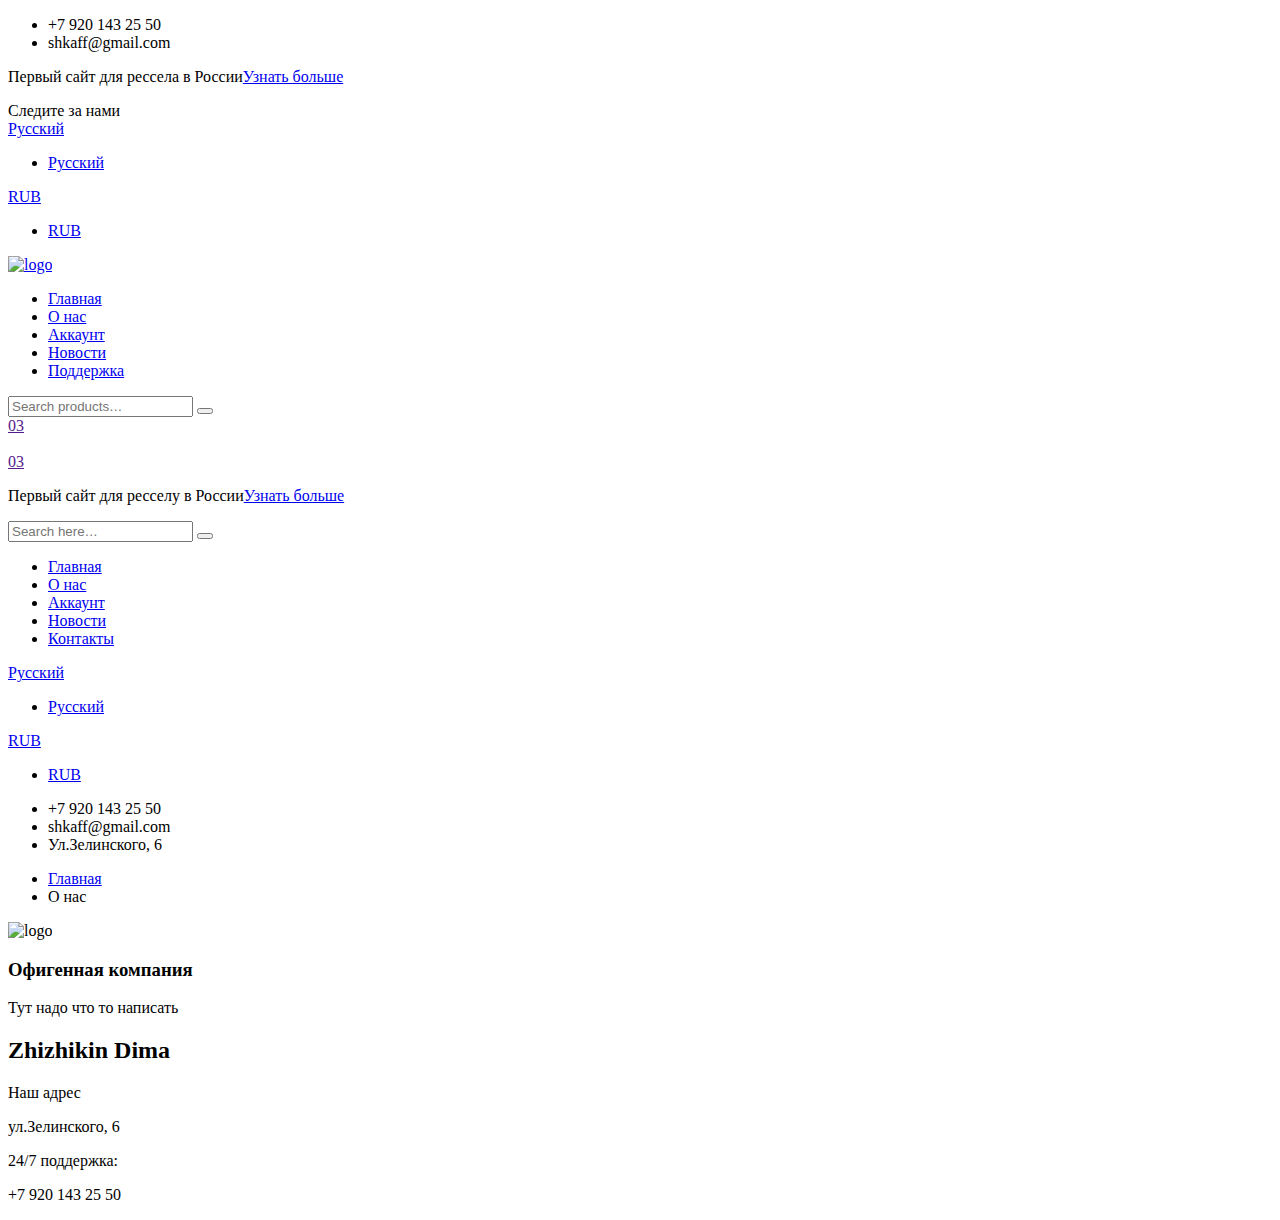
==== about-us.html @ c804962d "Add files via upload" ====
<!doctype html>
<html class="no-js" lang="en">

<head>
    <meta charset="utf-8">
    <meta http-equiv="x-ua-compatible" content="ie=edge">
    <title>Маркетплейс Шкаф</title>
    <meta name="robots" content="noindex, follow" />
    <meta name="description" content="">
    <meta name="viewport" content="width=device-width, initial-scale=1, shrink-to-fit=no">
    <!-- Favicon -->
    <link rel="shortcut icon" type="image/x-icon" href="assets/images/favicon.png">

    <!-- All CSS is here
	============================================ -->

    <link rel="stylesheet" href="assets/css/vendor/bootstrap.min.css">
    <link rel="stylesheet" href="assets/css/vendor/signericafat.css">
    <link rel="stylesheet" href="assets/css/vendor/cerebrisans.css">
    <link rel="stylesheet" href="assets/css/vendor/simple-line-icons.css">
    <link rel="stylesheet" href="assets/css/vendor/elegant.css">
    <link rel="stylesheet" href="assets/css/vendor/linear-icon.css">
    <link rel="stylesheet" href="assets/css/plugins/nice-select.css">
    <link rel="stylesheet" href="assets/css/plugins/easyzoom.css">
    <link rel="stylesheet" href="assets/css/plugins/slick.css">
    <link rel="stylesheet" href="assets/css/plugins/animate.css">
    <link rel="stylesheet" href="assets/css/plugins/magnific-popup.css">
    <link rel="stylesheet" href="assets/css/plugins/jquery-ui.css">
    <link rel="stylesheet" href="assets/css/style.css">

    <!-- Use the minified version files listed below for better performance and remove the files listed above
    <link rel="stylesheet" href="assets/css/vendor/vendor.min.css">
    <link rel="stylesheet" href="assets/css/plugins/plugins.min.css">
    <link rel="stylesheet" href="assets/css/style.min.css"> -->

</head>

<body>

    <div class="main-wrapper">
        <header class="header-area">
            <div class="header-large-device section-padding-2">
                <div class="header-top header-top-ptb-3 bg-black">
                    <div class="container-fluid">
                        <div class="row align-items-center">
                            <div class="col-xl-4 col-lg-3">
                                <div class="header-quick-contect">
                                    <ul>
                                        <li><i class="icon-phone "></i> +7 920 143 25 50</li>
                                        <li><i class="icon-envelope-open "></i> shkaff@gmail.com</li>
                                    </ul>
                                </div>
                            </div>
                            <div class="col-xl-4 col-lg-4">
                                <div class="header-offer-wrap-3 text-center">
                                    <p>Первый сайт для рессела в России<a href="about-us.html">Узнать больше</a></p>
                                </div>
                            </div>
                            <div class="col-xl-4 col-lg-5">
                                <div class="header-top-right">
                                    <div class="social-hm4-wrap">
                                        <span>Следите за нами</span>
                                        <div class="social-style-1 social-style-1-white">
                                            <a href="https://vk.com/yanosofficialpage"><i class="icon-social-twitter"></i></a>
                                            <a href="https://vk.com/yanosofficialpage"><i class="icon-social-facebook"></i></a>
                                            <a href="https://vk.com/yanosofficialpage"><i class="icon-social-instagram"></i></a>
                                            <a href="https://vk.com/yanosofficialpage"><i class="icon-social-youtube"></i></a>
                                            <a href="https://vk.com/yanosofficialpage"><i class="icon-social-pinterest"></i></a>
                                        </div>
                                    </div>
                                    <div class="hm4-currency-language-wrap same-style-wrap">
                                        <div class="same-style same-style-mrg-3 language-wrap">
                                            <a class="language-dropdown-active" href="#">Русский <i class="icon-arrow-down"></i></a>
                                            <div class="language-dropdown">
                                                <ul>
                                                    <li><a href="#">Русский</a></li>
                                                </ul>
                                            </div>
                                        </div>
                                        <div class="same-style same-style-mrg-3 currency-wrap">
                                            <a class="currency-dropdown-active" href="#"> RUB <i class="icon-arrow-down"></i></a>
                                            <div class="currency-dropdown">
                                                <ul>
                                                    <li><a href="#">RUB</a></li>
                                                </ul>
                                            </div>
                                        </div>
                                    </div>
                                </div>
                            </div>
                        </div>
                    </div>
                </div>
                <div class="header-bottom">
                    <div class="container-fluid">
                        <div class="border-bottom-6">
                            <div class="row align-items-center">
                                <div class="col-xl-3 col-lg-2">
                                    <div class="logo">
                                        <a href="index.html"><img src="assets/images/logo/szhat.png" alt="logo"></a>
                                    </div>
                                </div>
                                <div class="col-xl-6 col-lg-7">
                                    <div class="main-menu main-menu-padding-1 main-menu-lh-3 main-menu-hm4 main-menu-center">
                                        <nav>
                                            <ul>
                                                <li><a class="active" href="index.html">Главная</a>
            
                                                </li>
                                                <li><a href="about-us.html">О нас</a>
                                                    <!-- <ul class="mega-menu-style mega-menu-mrg-2">
                                                        <li>
                                                            <ul>
                                                                <li>
                                                                    <a class="dropdown-title" href="#">Shop Layout</a>
                                                                    <ul>
                                                                        <li><a href="shop.html">standard style</a></li>
                                                                        <li><a href="shop-list.html">shop list style</a></li>
                                                                        <li><a href="shop-fullwide.html">shop fullwide</a></li>
                                                                        <li><a href="shop-no-sidebar.html">grid no sidebar</a></li>
                                                                        <li><a href="shop-list-no-sidebar.html">list no sidebar</a></li>
                                                                        <li><a href="shop-right-sidebar.html">shop right sidebar</a></li>
                                                                        <li><a href="store-location.html">store location</a></li>
                                                                    </ul>
                                                                </li>
                                                                <li>
                                                                    <a class="dropdown-title" href="#">Products Layout</a>
                                                                    <ul>
                                                                        <li><a href="product-details.html">tab style 1</a></li>
                                                                        <li><a href="product-details-2.html">tab style 2</a></li>
                                                                        <li><a href="product-details-sticky.html">sticky style</a></li>
                                                                        <li><a href="product-details-gallery.html">gallery style </a></li>
                                                                        <li><a href="product-details-affiliate.html">affiliate style</a></li>
                                                                        <li><a href="product-details-group.html">group style</a></li>
                                                                        <li><a href="product-details-fixed-img.html">fixed image style </a></li>
                                                                    </ul>
                                                                </li>
                                                                <li>
                                                                    <a href="shop.html"><img src="assets/images/banner/banner-12.png" alt=""></a>
                                                                </li>
                                                            </ul>
                                                        </li>
                                                    </ul> -->
                                                </li>
                                                <li><a href="my-account.html">Аккаунт</a>
                                                </li>
                                                <li><a href="blog-no-sidebar.html">Новости</a>
                                                </li>
                                                <li><a href="help.html">Поддержка</a></li>
                                            </ul>
                                        </nav>
                                    </div>
                                </div>
                                <div class="col-xl-3 col-lg-3">
                                    <div class="header-action header-action-flex header-action-mrg-right">
                                        <div class="same-style-2 header-search-1">
                                            <a class="search-toggle" href="#">
                                                <i class="icon-magnifier s-open"></i>
                                                <i class="icon_close s-close"></i>
                                            </a>
                                            <div class="search-wrap-1">
                                                <form action="#">
                                                    <input placeholder="Search products…" type="text">
                                                    <button class="button-search"><i class="icon-magnifier"></i></button>
                                                </form>
                                            </div>
                                        </div>
                                        <div class="same-style-2 same-style-2-font-inc">
                                            <a href=""><i class="icon-user"></i></a>
                                        </div>
                                        <div class="same-style-2 same-style-2-font-inc">
                                            <a href=""><i class="icon-heart"></i><span class="pro-count black">03</span></a>
                                        </div>
                                        <!-- <div class="same-style-2 same-style-2-font-inc header-cart">
                                            <a class="cart-active" href="#">
                                                <i class="icon-basket-loaded"></i><span class="pro-count black">02</span>
                                            </a> -->
                                        </div>
                                    </div>
                                </div>
                            </div>
                        </div>
                    </div>
                </div>
            </div>
            <div class="header-small-device small-device-ptb border-bottom-2">
                <div class="container">
                    <div class="row align-items-center">
                        <div class="col-5">
                            <div class="mobile-logo">
                                <a href="index.html">
                                    <img alt="" src="assets/images/logo/szhat.png">
                                </a>
                            </div>
                        </div>
                        <div class="col-7">
                            <div class="header-action header-action-flex">
                                <div class="same-style-2 same-style-2-font-inc">
                                    <a href=""><i class="icon-user"></i></a>
                                </div>
                                <div class="same-style-2 same-style-2-font-inc">
                                    <a href=""><i class="icon-heart"></i><span class="pro-count black">03</span></a>
                                </div>
                                <!-- <div class="same-style-2 same-style-2-font-inc header-cart">
                                    <a class="cart-active" href="#">
                                        <i class="icon-basket-loaded"></i><span class="pro-count black">02</span>
                                    </a>
                                </div> -->
                                <div class="same-style-2 main-menu-icon">
                                    <a class="mobile-header-button-active" href="#"><i class="icon-menu"></i> </a>
                                </div>
                            </div>
                        </div>
                    </div>
                </div>
            </div>
        </header>
        <!-- mobile header start -->
        <div class="mobile-header-active mobile-header-wrapper-style">
            <div class="clickalbe-sidebar-wrap">
                <a class="sidebar-close"><i class="icon_close"></i></a>
                <div class="mobile-header-content-area">
                    <div class="header-offer-wrap-3 mobile-header-padding-border-4">
                        <p class="black">Первый сайт для ресселу в России<a href="about-us.html">Узнать больше</a></p>
                    </div>
                    <div class="mobile-search mobile-header-padding-border-1">
                        <form class="search-form" action="#">
                            <input type="text" placeholder="Search here…">
                            <button class="button-search"><i class="icon-magnifier"></i></button>
                        </form>
                    </div>
                    <div class="mobile-menu-wrap mobile-header-padding-border-2">
                        <!-- mobile menu start -->
                        <nav>
                            <ul class="mobile-menu">
                                <li class="menu-item-has-children"><a href="index.html">Главная</a>
                                </li>
                                <li class="menu-item-has-children "><a href="about-us.html">О нас</a>
                                    <!-- <ul class="dropdown">
                                        <li class="menu-item-has-children"><a href="#">shop layout</a>
                                            <ul class="dropdown">
                                                <li><a href="shop.html">standard style</a></li>
                                                <li><a href="shop-list.html">shop list style</a></li>
                                                <li><a href="shop-fullwide.html">shop fullwide</a></li>
                                                <li><a href="shop-no-sidebar.html">grid no sidebar</a></li>
                                                <li><a href="shop-list-no-sidebar.html">list no sidebar</a></li>
                                                <li><a href="shop-right-sidebar.html">shop right sidebar</a></li>
                                                <li><a href="store-location.html">store location</a></li>
                                            </ul>
                                        </li>
                                        <li class="menu-item-has-children"><a href="#">Products Layout</a>
                                            <ul class="dropdown">
                                                <li><a href="product-details.html">tab style 1</a></li>
                                                <li><a href="product-details-2.html">tab style 2</a></li>
                                                <li><a href="product-details-sticky.html">sticky style</a></li>
                                                <li><a href="product-details-gallery.html">gallery style </a></li>
                                                <li><a href="product-details-affiliate.html">affiliate style</a></li>
                                                <li><a href="product-details-group.html">group style</a></li>
                                                <li><a href="product-details-fixed-img.html">fixed image style </a></li>
                                            </ul>
                                        </li>
                                    </ul> -->
                                </li>
                                <li class="menu-item-has-children"><a href="my-account.html">Аккаунт</a>
                                    <!-- <ul class="dropdown">
                                        <li><a href="about-us.html">about us </a></li>
                                        <li><a href="cart.html">cart page</a></li>
                                        <li><a href="checkout.html">checkout </a></li>
                                        <li><a href="my-account.html">my account</a></li>
                                        <li><a href="wishlist.html">wishlist </a></li>
                                        <li><a href="compare.html">compare </a></li>
                                        <li><a href="contact.html">contact us </a></li>
                                        <li><a href="order-tracking.html">order tracking</a></li>
                                        <li><a href="login-register.html">login / register </a></li>
                                    </ul> -->
                                </li>
                                <li class="menu-item-has-children "><a href="blog-no-sidebar.html">Новости</a>
                                </li>
                                <li><a href="contact.html">Контакты</a></li>
                            </ul>
                        </nav>
                        <!-- mobile menu end -->
                    </div>
                    <div class="mobile-header-info-wrap mobile-header-padding-border-3">
                        <div class="single-mobile-header-info">
                            <a class="mobile-language-active" href="#">Русский<span><i class="icon-arrow-down"></i></span></a>
                            <div class="lang-curr-dropdown lang-dropdown-active">
                                <ul>
                                    <li><a href="#">Русский</a></li>
                                </ul>
                            </div>
                        </div>
                        <div class="single-mobile-header-info">
                            <a class="mobile-currency-active" href="#">RUB<span><i class="icon-arrow-down"></i></span></a>
                            <div class="lang-curr-dropdown curr-dropdown-active">
                                <ul>
                                    <li><a href="#">RUB</a></li>
                                </ul>
                            </div>
                        </div>
                    </div>
                    <div class="mobile-contact-info mobile-header-padding-border-4">
                        <ul>
                            <li><i class="icon-phone "></i> +7 920 143 25 50</li>
                            <li><i class="icon-envelope-open "></i> shkaff@gmail.com</li>
                            <li><i class="icon-home"></i> Ул.Зелинского, 6</li>
                        </ul>
                    </div>
                    <div class="mobile-social-icon">
                        <a class="facebook" href="https://vk.com/yanosofficialpage"><i class="icon-social-facebook"></i></a>
                        <a class="twitter" href="https://vk.com/yanosofficialpage"><i class="icon-social-twitter"></i></a>
                        <a class="pinterest" href="https://vk.com/yanosofficialpage"><i class="icon-social-pinterest"></i></a>
                        <a class="instagram" href="https://vk.com/yanosofficialpage"><i class="icon-social-instagram"></i></a>
                    </div>
                </div>
            </div>
        </div>
       
        <div class="breadcrumb-area bg-gray">
            <div class="container">
                <div class="breadcrumb-content text-center">
                    <ul>
                        <li>
                            <a href="index.html">Главная</a>
                        </li>
                        <li class="active">О нас</li>
                    </ul>
                </div>
            </div>
        </div>
        <div class="about-us-area pt-120 pb-120">
            <div class="container">
                <div class="row">
                    <div class="col-lg-3 col-md-3">
                        <div class="about-us-logo">
                            <img src="assets/images/logo/szhat2.png" alt="logo">
                        </div>
                    </div>
                    <div class="col-lg-9 col-md-9">
                        <div class="about-us-content">
                            <h3>Офигенная компания</h3>
                            <p>Тут надо что то написать</p>
                            <div class="signature">
                                <h2>Zhizhikin Dima</h2>
                            </div>
                        </div>
                    </div>
                </div>
            </div>
        </div>
        <div class="subscribe-area bg-gray pt-115 pb-115">
            <footer class="footer-area pb-65">
                <div class="container">
                    <div class="row">
                        <div class="col-lg-6 col-md-6">
                            <div class="contact-info-wrap">

                                <div class="single-contact-info">
                                    <span>Наш адрес</span>
                                    <p>ул.Зелинского, 6</p>
                                </div>
                                <div class="single-contact-info">
                                    <span>24/7 поддержка:</span>
                                    <p>+7 920 143 25 50</p>
                                </div>
                            </div>
                        </div>
                        <div class="col-lg-6 col-md-6">
                            <div class="footer-right-wrap">
                                <div class="footer-menu">
                                    <!-- <nav>
                                        <ul>
                                            <li><a href="index-4.html">Главная</a></li>
                                            <li><a href="shop.html">Shop</a></li>
                                            <li><a href="shop.html">Product </a></li>
                                            <li><a href="contact.html">Contact</a></li>
                                            <li><a href="blog.html">Blog.</a></li>
                                        </ul>
                                    </nav> -->
                                </div>
                                <div class="social-style-2 social-style-2-hover-black social-style-2-mrg">
                                    <a href="https://vk.com/yanosofficialpage"><i class="social_twitter"></i></a>
                                    <a href="https://vk.com/yanosofficialpage"><i class="social_facebook"></i></a>
                                    <a href="https://vk.com/yanosofficialpage"><i class="social_googleplus"></i></a>
                                    <a href="https://vk.com/yanosofficialpage"><i class="social_instagram"></i></a>
                                    <a href="https://vk.com/yanosofficialpage"><i class="social_youtube"></i></a>
                                </div>
                                <!-- <div class="copyright">
                                    <p>Copyright © 2020 HasThemes | <a href="https://hasthemes.com/">Built with <span>Norda</span> by HasThemes</a>.</p>
                                </div> -->
                            </div>
                        </div>
                    </div>
                </div>
            </footer>
    </div>

    <!-- All JS is here
============================================ -->

    <script src="assets/js/vendor/modernizr-3.6.0.min.js"></script>
    <script src="assets/js/vendor/jquery-3.5.1.min.js"></script>
    <script src="assets/js/vendor/jquery-migrate-3.3.0.min.js"></script>
    <script src="assets/js/vendor/bootstrap.bundle.min.js"></script>
    <script src="assets/js/plugins/slick.js"></script>
    <script src="assets/js/plugins/jquery.syotimer.min.js"></script>
    <script src="assets/js/plugins/jquery.instagramfeed.min.js"></script>
    <script src="assets/js/plugins/jquery.nice-select.min.js"></script>
    <script src="assets/js/plugins/wow.js"></script>
    <script src="assets/js/plugins/jquery-ui-touch-punch.js"></script>
    <script src="assets/js/plugins/jquery-ui.js"></script>
    <script src="assets/js/plugins/magnific-popup.js"></script>
    <script src="assets/js/plugins/sticky-sidebar.js"></script>
    <script src="assets/js/plugins/easyzoom.js"></script>
    <script src="assets/js/plugins/scrollup.js"></script>
    <script src="assets/js/plugins/ajax-mail.js"></script>

    <!-- Use the minified version files listed below for better performance and remove the files listed above  
<script src="assets/js/vendor/vendor.min.js"></script>
<script src="assets/js/plugins/plugins.min.js"></script>  -->
    <!-- Main JS -->
    <script src="assets/js/main.js"></script>

</body>

</html>
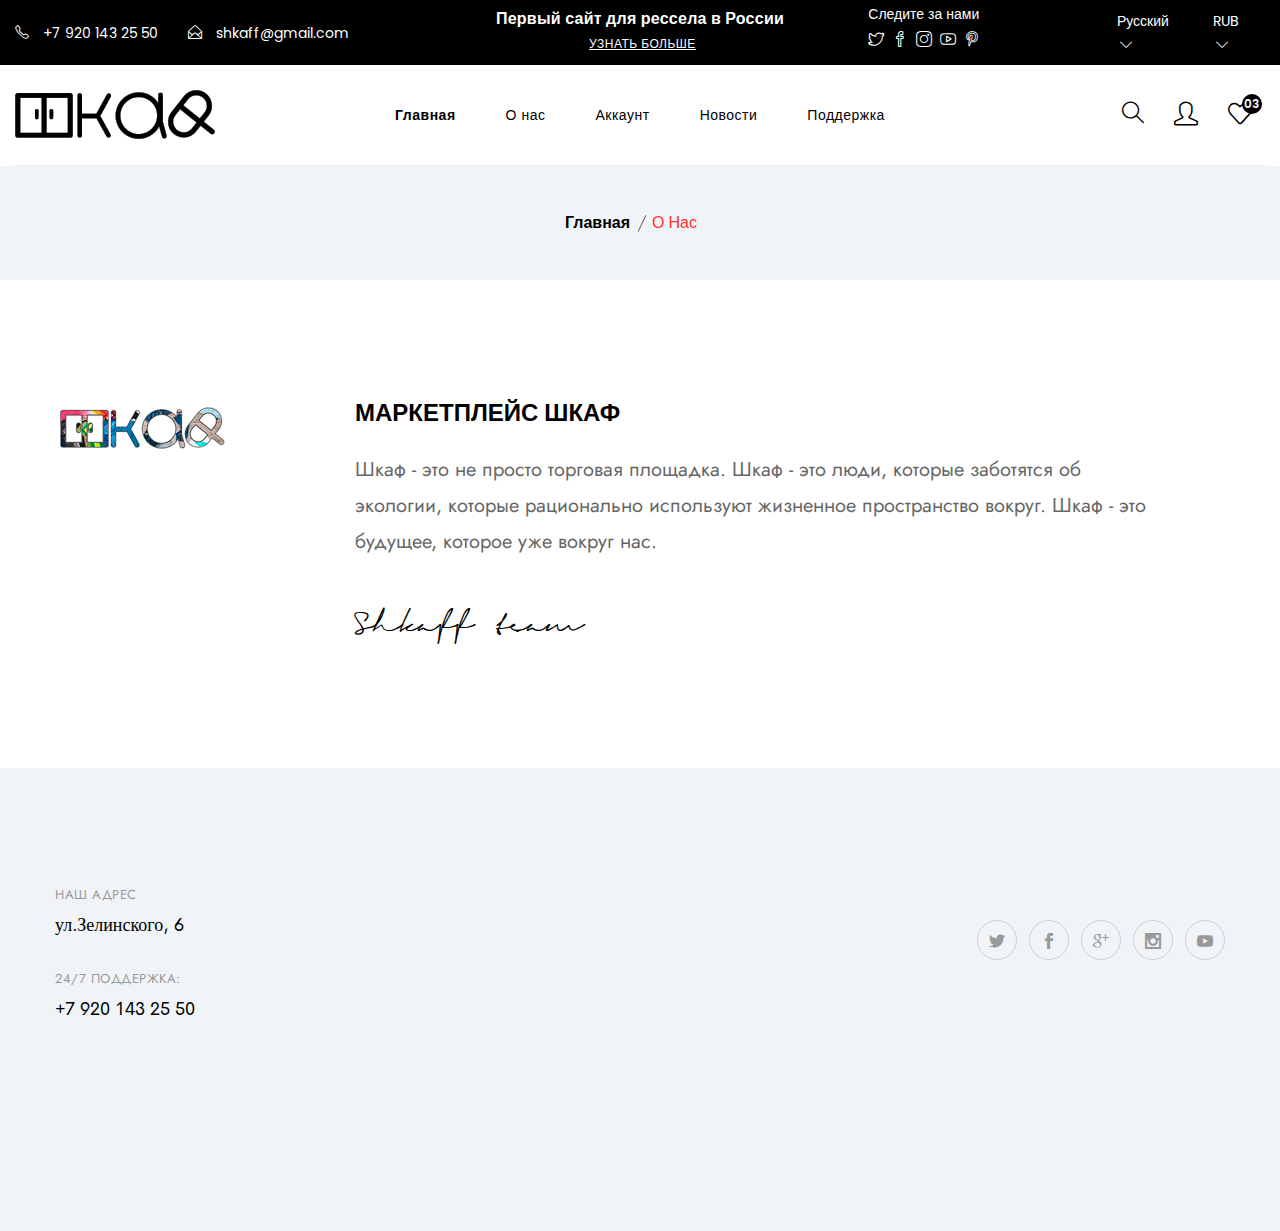
==== commit c5be1cd1: "proj" ====
--- a/about-us.html
+++ b/about-us.html
@@ -276,7 +276,7 @@
                                 </li>
                                 <li class="menu-item-has-children "><a href="blog-no-sidebar.html">Новости</a>
                                 </li>
-                                <li><a href="contact.html">Контакты</a></li>
+                                <li><a href="help.html">Поддержка</a></li>
                             </ul>
                         </nav>
                         <!-- mobile menu end -->
@@ -333,15 +333,18 @@
                 <div class="row">
                     <div class="col-lg-3 col-md-3">
                         <div class="about-us-logo">
-                            <img src="assets/images/logo/szhat2.png" alt="logo">
+                            <img src="assets/images/logo/about_logo.png" alt="logo">
                         </div>
                     </div>
                     <div class="col-lg-9 col-md-9">
                         <div class="about-us-content">
-                            <h3>Офигенная компания</h3>
-                            <p>Тут надо что то написать</p>
+                            <h3>Маркетплейс Шкаф</h3>
+                            <p>Шкаф - это не просто торговая площадка. 
+                                Шкаф - это люди, которые заботятся об экологии, 
+                                которые рационально используют жизненное пространство вокруг. 
+                                Шкаф - это будущее, которое уже вокруг нас.</p>
                             <div class="signature">
-                                <h2>Zhizhikin Dima</h2>
+                                <h2>Shkaff team</h2>
                             </div>
                         </div>
                     </div>
--- a/assets/css/vendor/signericafat.css
+++ b/assets/css/vendor/signericafat.css
@@ -0,0 +1,12 @@
+@font-face {
+    font-family: 'Signerica Fat';
+    src: url('../../fonts/SignericaFat.eot');
+    src: url('../../fonts/SignericaFat.eot?#iefix') format('embedded-opentype'),
+        url('../../fonts/SignericaFat.woff2') format('woff2'),
+        url('../../fonts/SignericaFat.woff') format('woff'),
+        url('../../fonts/SignericaFat.ttf') format('truetype');
+    font-weight: normal;
+    font-style: normal;
+    font-display: swap;
+}
+
--- a/assets/css/vendor/cerebrisans.css
+++ b/assets/css/vendor/cerebrisans.css
@@ -0,0 +1,12 @@
+@font-face {
+    font-family: 'Cerebri Sans';
+    src: url('../../fonts/CerebriSans-Regular.eot');
+    src: url('../../fonts/CerebriSans-Regular.eot?#iefix') format('embedded-opentype'),
+        url('../../fonts/CerebriSans-Regular.woff2') format('woff2'),
+        url('../../fonts/CerebriSans-Regular.woff') format('woff'),
+        url('../../fonts/CerebriSans-Regular.ttf') format('truetype');
+    font-weight: normal;
+    font-style: normal;
+    font-display: swap;
+}
+
--- a/assets/css/vendor/simple-line-icons.css
+++ b/assets/css/vendor/simple-line-icons.css
@@ -0,0 +1,778 @@
+@font-face {
+  font-family: 'simple-line-icons';
+  src: url('../../fonts/Simple-Line-Icons.eot?v=2.4.0');
+  src: url('../../fonts/Simple-Line-Icons.eot?v=2.4.0#iefix') format('embedded-opentype'), url('../../fonts/Simple-Line-Icons.woff2?v=2.4.0') format('woff2'), url('../../fonts/Simple-Line-Icons.ttf?v=2.4.0') format('truetype'), url('../../fonts/Simple-Line-Icons.woff?v=2.4.0') format('woff'), url('../../fonts/Simple-Line-Icons.svg?v=2.4.0#simple-line-icons') format('svg');
+  font-weight: normal;
+  font-style: normal;
+}
+/*
+ Use the following CSS code if you want to have a class per icon.
+ Instead of a list of all class selectors, you can use the generic [class*="icon-"] selector, but it's slower:
+*/
+.icon-user,
+.icon-people,
+.icon-user-female,
+.icon-user-follow,
+.icon-user-following,
+.icon-user-unfollow,
+.icon-login,
+.icon-logout,
+.icon-emotsmile,
+.icon-phone,
+.icon-call-end,
+.icon-call-in,
+.icon-call-out,
+.icon-map,
+.icon-location-pin,
+.icon-direction,
+.icon-directions,
+.icon-compass,
+.icon-layers,
+.icon-menu,
+.icon-list,
+.icon-options-vertical,
+.icon-options,
+.icon-arrow-down,
+.icon-arrow-left,
+.icon-arrow-right,
+.icon-arrow-up,
+.icon-arrow-up-circle,
+.icon-arrow-left-circle,
+.icon-arrow-right-circle,
+.icon-arrow-down-circle,
+.icon-check,
+.icon-clock,
+.icon-plus,
+.icon-minus,
+.icon-close,
+.icon-event,
+.icon-exclamation,
+.icon-organization,
+.icon-trophy,
+.icon-screen-smartphone,
+.icon-screen-desktop,
+.icon-plane,
+.icon-notebook,
+.icon-mustache,
+.icon-mouse,
+.icon-magnet,
+.icon-energy,
+.icon-disc,
+.icon-cursor,
+.icon-cursor-move,
+.icon-crop,
+.icon-chemistry,
+.icon-speedometer,
+.icon-shield,
+.icon-screen-tablet,
+.icon-magic-wand,
+.icon-hourglass,
+.icon-graduation,
+.icon-ghost,
+.icon-game-controller,
+.icon-fire,
+.icon-eyeglass,
+.icon-envelope-open,
+.icon-envelope-letter,
+.icon-bell,
+.icon-badge,
+.icon-anchor,
+.icon-wallet,
+.icon-vector,
+.icon-speech,
+.icon-puzzle,
+.icon-printer,
+.icon-present,
+.icon-playlist,
+.icon-pin,
+.icon-picture,
+.icon-handbag,
+.icon-globe-alt,
+.icon-globe,
+.icon-folder-alt,
+.icon-folder,
+.icon-film,
+.icon-feed,
+.icon-drop,
+.icon-drawer,
+.icon-docs,
+.icon-doc,
+.icon-diamond,
+.icon-cup,
+.icon-calculator,
+.icon-bubbles,
+.icon-briefcase,
+.icon-book-open,
+.icon-basket-loaded,
+.icon-basket,
+.icon-bag,
+.icon-action-undo,
+.icon-action-redo,
+.icon-wrench,
+.icon-umbrella,
+.icon-trash,
+.icon-tag,
+.icon-support,
+.icon-frame,
+.icon-size-fullscreen,
+.icon-size-actual,
+.icon-shuffle,
+.icon-share-alt,
+.icon-share,
+.icon-rocket,
+.icon-question,
+.icon-pie-chart,
+.icon-pencil,
+.icon-note,
+.icon-loop,
+.icon-home,
+.icon-grid,
+.icon-graph,
+.icon-microphone,
+.icon-music-tone-alt,
+.icon-music-tone,
+.icon-earphones-alt,
+.icon-earphones,
+.icon-equalizer,
+.icon-like,
+.icon-dislike,
+.icon-control-start,
+.icon-control-rewind,
+.icon-control-play,
+.icon-control-pause,
+.icon-control-forward,
+.icon-control-end,
+.icon-volume-1,
+.icon-volume-2,
+.icon-volume-off,
+.icon-calendar,
+.icon-bulb,
+.icon-chart,
+.icon-ban,
+.icon-bubble,
+.icon-camrecorder,
+.icon-camera,
+.icon-cloud-download,
+.icon-cloud-upload,
+.icon-envelope,
+.icon-eye,
+.icon-flag,
+.icon-heart,
+.icon-info,
+.icon-key,
+.icon-link,
+.icon-lock,
+.icon-lock-open,
+.icon-magnifier,
+.icon-magnifier-add,
+.icon-magnifier-remove,
+.icon-paper-clip,
+.icon-paper-plane,
+.icon-power,
+.icon-refresh,
+.icon-reload,
+.icon-settings,
+.icon-star,
+.icon-symbol-female,
+.icon-symbol-male,
+.icon-target,
+.icon-credit-card,
+.icon-paypal,
+.icon-social-tumblr,
+.icon-social-twitter,
+.icon-social-facebook,
+.icon-social-instagram,
+.icon-social-linkedin,
+.icon-social-pinterest,
+.icon-social-github,
+.icon-social-google,
+.icon-social-reddit,
+.icon-social-skype,
+.icon-social-dribbble,
+.icon-social-behance,
+.icon-social-foursqare,
+.icon-social-soundcloud,
+.icon-social-spotify,
+.icon-social-stumbleupon,
+.icon-social-youtube,
+.icon-social-dropbox,
+.icon-social-vkontakte,
+.icon-social-steam {
+  font-family: 'simple-line-icons';
+  speak: none;
+  font-style: normal;
+  font-weight: normal;
+  font-variant: normal;
+  text-transform: none;
+  line-height: 1;
+  /* Better Font Rendering =========== */
+  -webkit-font-smoothing: antialiased;
+  -moz-osx-font-smoothing: grayscale;
+}
+.icon-user:before {
+  content: "\e005";
+}
+.icon-people:before {
+  content: "\e001";
+}
+.icon-user-female:before {
+  content: "\e000";
+}
+.icon-user-follow:before {
+  content: "\e002";
+}
+.icon-user-following:before {
+  content: "\e003";
+}
+.icon-user-unfollow:before {
+  content: "\e004";
+}
+.icon-login:before {
+  content: "\e066";
+}
+.icon-logout:before {
+  content: "\e065";
+}
+.icon-emotsmile:before {
+  content: "\e021";
+}
+.icon-phone:before {
+  content: "\e600";
+}
+.icon-call-end:before {
+  content: "\e048";
+}
+.icon-call-in:before {
+  content: "\e047";
+}
+.icon-call-out:before {
+  content: "\e046";
+}
+.icon-map:before {
+  content: "\e033";
+}
+.icon-location-pin:before {
+  content: "\e096";
+}
+.icon-direction:before {
+  content: "\e042";
+}
+.icon-directions:before {
+  content: "\e041";
+}
+.icon-compass:before {
+  content: "\e045";
+}
+.icon-layers:before {
+  content: "\e034";
+}
+.icon-menu:before {
+  content: "\e601";
+}
+.icon-list:before {
+  content: "\e067";
+}
+.icon-options-vertical:before {
+  content: "\e602";
+}
+.icon-options:before {
+  content: "\e603";
+}
+.icon-arrow-down:before {
+  content: "\e604";
+}
+.icon-arrow-left:before {
+  content: "\e605";
+}
+.icon-arrow-right:before {
+  content: "\e606";
+}
+.icon-arrow-up:before {
+  content: "\e607";
+}
+.icon-arrow-up-circle:before {
+  content: "\e078";
+}
+.icon-arrow-left-circle:before {
+  content: "\e07a";
+}
+.icon-arrow-right-circle:before {
+  content: "\e079";
+}
+.icon-arrow-down-circle:before {
+  content: "\e07b";
+}
+.icon-check:before {
+  content: "\e080";
+}
+.icon-clock:before {
+  content: "\e081";
+}
+.icon-plus:before {
+  content: "\e095";
+}
+.icon-minus:before {
+  content: "\e615";
+}
+.icon-close:before {
+  content: "\e082";
+}
+.icon-event:before {
+  content: "\e619";
+}
+.icon-exclamation:before {
+  content: "\e617";
+}
+.icon-organization:before {
+  content: "\e616";
+}
+.icon-trophy:before {
+  content: "\e006";
+}
+.icon-screen-smartphone:before {
+  content: "\e010";
+}
+.icon-screen-desktop:before {
+  content: "\e011";
+}
+.icon-plane:before {
+  content: "\e012";
+}
+.icon-notebook:before {
+  content: "\e013";
+}
+.icon-mustache:before {
+  content: "\e014";
+}
+.icon-mouse:before {
+  content: "\e015";
+}
+.icon-magnet:before {
+  content: "\e016";
+}
+.icon-energy:before {
+  content: "\e020";
+}
+.icon-disc:before {
+  content: "\e022";
+}
+.icon-cursor:before {
+  content: "\e06e";
+}
+.icon-cursor-move:before {
+  content: "\e023";
+}
+.icon-crop:before {
+  content: "\e024";
+}
+.icon-chemistry:before {
+  content: "\e026";
+}
+.icon-speedometer:before {
+  content: "\e007";
+}
+.icon-shield:before {
+  content: "\e00e";
+}
+.icon-screen-tablet:before {
+  content: "\e00f";
+}
+.icon-magic-wand:before {
+  content: "\e017";
+}
+.icon-hourglass:before {
+  content: "\e018";
+}
+.icon-graduation:before {
+  content: "\e019";
+}
+.icon-ghost:before {
+  content: "\e01a";
+}
+.icon-game-controller:before {
+  content: "\e01b";
+}
+.icon-fire:before {
+  content: "\e01c";
+}
+.icon-eyeglass:before {
+  content: "\e01d";
+}
+.icon-envelope-open:before {
+  content: "\e01e";
+}
+.icon-envelope-letter:before {
+  content: "\e01f";
+}
+.icon-bell:before {
+  content: "\e027";
+}
+.icon-badge:before {
+  content: "\e028";
+}
+.icon-anchor:before {
+  content: "\e029";
+}
+.icon-wallet:before {
+  content: "\e02a";
+}
+.icon-vector:before {
+  content: "\e02b";
+}
+.icon-speech:before {
+  content: "\e02c";
+}
+.icon-puzzle:before {
+  content: "\e02d";
+}
+.icon-printer:before {
+  content: "\e02e";
+}
+.icon-present:before {
+  content: "\e02f";
+}
+.icon-playlist:before {
+  content: "\e030";
+}
+.icon-pin:before {
+  content: "\e031";
+}
+.icon-picture:before {
+  content: "\e032";
+}
+.icon-handbag:before {
+  content: "\e035";
+}
+.icon-globe-alt:before {
+  content: "\e036";
+}
+.icon-globe:before {
+  content: "\e037";
+}
+.icon-folder-alt:before {
+  content: "\e039";
+}
+.icon-folder:before {
+  content: "\e089";
+}
+.icon-film:before {
+  content: "\e03a";
+}
+.icon-feed:before {
+  content: "\e03b";
+}
+.icon-drop:before {
+  content: "\e03e";
+}
+.icon-drawer:before {
+  content: "\e03f";
+}
+.icon-docs:before {
+  content: "\e040";
+}
+.icon-doc:before {
+  content: "\e085";
+}
+.icon-diamond:before {
+  content: "\e043";
+}
+.icon-cup:before {
+  content: "\e044";
+}
+.icon-calculator:before {
+  content: "\e049";
+}
+.icon-bubbles:before {
+  content: "\e04a";
+}
+.icon-briefcase:before {
+  content: "\e04b";
+}
+.icon-book-open:before {
+  content: "\e04c";
+}
+.icon-basket-loaded:before {
+  content: "\e04d";
+}
+.icon-basket:before {
+  content: "\e04e";
+}
+.icon-bag:before {
+  content: "\e04f";
+}
+.icon-action-undo:before {
+  content: "\e050";
+}
+.icon-action-redo:before {
+  content: "\e051";
+}
+.icon-wrench:before {
+  content: "\e052";
+}
+.icon-umbrella:before {
+  content: "\e053";
+}
+.icon-trash:before {
+  content: "\e054";
+}
+.icon-tag:before {
+  content: "\e055";
+}
+.icon-support:before {
+  content: "\e056";
+}
+.icon-frame:before {
+  content: "\e038";
+}
+.icon-size-fullscreen:before {
+  content: "\e057";
+}
+.icon-size-actual:before {
+  content: "\e058";
+}
+.icon-shuffle:before {
+  content: "\e059";
+}
+.icon-share-alt:before {
+  content: "\e05a";
+}
+.icon-share:before {
+  content: "\e05b";
+}
+.icon-rocket:before {
+  content: "\e05c";
+}
+.icon-question:before {
+  content: "\e05d";
+}
+.icon-pie-chart:before {
+  content: "\e05e";
+}
+.icon-pencil:before {
+  content: "\e05f";
+}
+.icon-note:before {
+  content: "\e060";
+}
+.icon-loop:before {
+  content: "\e064";
+}
+.icon-home:before {
+  content: "\e069";
+}
+.icon-grid:before {
+  content: "\e06a";
+}
+.icon-graph:before {
+  content: "\e06b";
+}
+.icon-microphone:before {
+  content: "\e063";
+}
+.icon-music-tone-alt:before {
+  content: "\e061";
+}
+.icon-music-tone:before {
+  content: "\e062";
+}
+.icon-earphones-alt:before {
+  content: "\e03c";
+}
+.icon-earphones:before {
+  content: "\e03d";
+}
+.icon-equalizer:before {
+  content: "\e06c";
+}
+.icon-like:before {
+  content: "\e068";
+}
+.icon-dislike:before {
+  content: "\e06d";
+}
+.icon-control-start:before {
+  content: "\e06f";
+}
+.icon-control-rewind:before {
+  content: "\e070";
+}
+.icon-control-play:before {
+  content: "\e071";
+}
+.icon-control-pause:before {
+  content: "\e072";
+}
+.icon-control-forward:before {
+  content: "\e073";
+}
+.icon-control-end:before {
+  content: "\e074";
+}
+.icon-volume-1:before {
+  content: "\e09f";
+}
+.icon-volume-2:before {
+  content: "\e0a0";
+}
+.icon-volume-off:before {
+  content: "\e0a1";
+}
+.icon-calendar:before {
+  content: "\e075";
+}
+.icon-bulb:before {
+  content: "\e076";
+}
+.icon-chart:before {
+  content: "\e077";
+}
+.icon-ban:before {
+  content: "\e07c";
+}
+.icon-bubble:before {
+  content: "\e07d";
+}
+.icon-camrecorder:before {
+  content: "\e07e";
+}
+.icon-camera:before {
+  content: "\e07f";
+}
+.icon-cloud-download:before {
+  content: "\e083";
+}
+.icon-cloud-upload:before {
+  content: "\e084";
+}
+.icon-envelope:before {
+  content: "\e086";
+}
+.icon-eye:before {
+  content: "\e087";
+}
+.icon-flag:before {
+  content: "\e088";
+}
+.icon-heart:before {
+  content: "\e08a";
+}
+.icon-info:before {
+  content: "\e08b";
+}
+.icon-key:before {
+  content: "\e08c";
+}
+.icon-link:before {
+  content: "\e08d";
+}
+.icon-lock:before {
+  content: "\e08e";
+}
+.icon-lock-open:before {
+  content: "\e08f";
+}
+.icon-magnifier:before {
+  content: "\e090";
+}
+.icon-magnifier-add:before {
+  content: "\e091";
+}
+.icon-magnifier-remove:before {
+  content: "\e092";
+}
+.icon-paper-clip:before {
+  content: "\e093";
+}
+.icon-paper-plane:before {
+  content: "\e094";
+}
+.icon-power:before {
+  content: "\e097";
+}
+.icon-refresh:before {
+  content: "\e098";
+}
+.icon-reload:before {
+  content: "\e099";
+}
+.icon-settings:before {
+  content: "\e09a";
+}
+.icon-star:before {
+  content: "\e09b";
+}
+.icon-symbol-female:before {
+  content: "\e09c";
+}
+.icon-symbol-male:before {
+  content: "\e09d";
+}
+.icon-target:before {
+  content: "\e09e";
+}
+.icon-credit-card:before {
+  content: "\e025";
+}
+.icon-paypal:before {
+  content: "\e608";
+}
+.icon-social-tumblr:before {
+  content: "\e00a";
+}
+.icon-social-twitter:before {
+  content: "\e009";
+}
+.icon-social-facebook:before {
+  content: "\e00b";
+}
+.icon-social-instagram:before {
+  content: "\e609";
+}
+.icon-social-linkedin:before {
+  content: "\e60a";
+}
+.icon-social-pinterest:before {
+  content: "\e60b";
+}
+.icon-social-github:before {
+  content: "\e60c";
+}
+.icon-social-google:before {
+  content: "\e60d";
+}
+.icon-social-reddit:before {
+  content: "\e60e";
+}
+.icon-social-skype:before {
+  content: "\e60f";
+}
+.icon-social-dribbble:before {
+  content: "\e00d";
+}
+.icon-social-behance:before {
+  content: "\e610";
+}
+.icon-social-foursqare:before {
+  content: "\e611";
+}
+.icon-social-soundcloud:before {
+  content: "\e612";
+}
+.icon-social-spotify:before {
+  content: "\e613";
+}
+.icon-social-stumbleupon:before {
+  content: "\e614";
+}
+.icon-social-youtube:before {
+  content: "\e008";
+}
+.icon-social-dropbox:before {
+  content: "\e00c";
+}
+.icon-social-vkontakte:before {
+  content: "\e618";
+}
+.icon-social-steam:before {
+  content: "\e620";
+}
--- a/assets/css/vendor/elegant.css
+++ b/assets/css/vendor/elegant.css
@@ -0,0 +1,1159 @@
+@font-face {
+	font-family: 'ElegantIcons';
+	src:url('../../fonts/ElegantIcons.eot');
+	src:url('../../fonts/ElegantIcons.eot?#iefix') format('embedded-opentype'),
+		url('../../fonts/ElegantIcons.woff') format('woff'),
+		url('../../fonts/ElegantIcons.ttf') format('truetype'),
+		url('../../fonts/ElegantIcons.svg#ElegantIcons') format('svg');
+	font-weight: normal;
+	font-style: normal;
+}
+
+/* Use the following CSS code if you want to use data attributes for inserting your icons */
+[data-icon]:before {
+	font-family: 'ElegantIcons';
+	content: attr(data-icon);
+	speak: none;
+	font-weight: normal;
+	font-variant: normal;
+	text-transform: none;
+	line-height: 1;
+	-webkit-font-smoothing: antialiased;
+	-moz-osx-font-smoothing: grayscale;
+}
+
+/* Use the following CSS code if you want to have a class per icon */
+/*
+Instead of a list of all class selectors,
+you can use the generic selector below, but it's slower:
+[class*="your-class-prefix"] {
+*/
+.arrow_up, .arrow_down, .arrow_left, .arrow_right, .arrow_left-up, .arrow_right-up, .arrow_right-down, .arrow_left-down, .arrow-up-down, .arrow_up-down_alt, .arrow_left-right_alt, .arrow_left-right, .arrow_expand_alt2, .arrow_expand_alt, .arrow_condense, .arrow_expand, .arrow_move, .arrow_carrot-up, .arrow_carrot-down, .arrow_carrot-left, .arrow_carrot-right, .arrow_carrot-2up, .arrow_carrot-2down, .arrow_carrot-2left, .arrow_carrot-2right, .arrow_carrot-up_alt2, .arrow_carrot-down_alt2, .arrow_carrot-left_alt2, .arrow_carrot-right_alt2, .arrow_carrot-2up_alt2, .arrow_carrot-2down_alt2, .arrow_carrot-2left_alt2, .arrow_carrot-2right_alt2, .arrow_triangle-up, .arrow_triangle-down, .arrow_triangle-left, .arrow_triangle-right, .arrow_triangle-up_alt2, .arrow_triangle-down_alt2, .arrow_triangle-left_alt2, .arrow_triangle-right_alt2, .arrow_back, .icon_minus-06, .icon_plus, .icon_close, .icon_check, .icon_minus_alt2, .icon_plus_alt2, .icon_close_alt2, .icon_check_alt2, .icon_zoom-out_alt, .icon_zoom-in_alt, .icon_search, .icon_box-empty, .icon_box-selected, .icon_minus-box, .icon_plus-box, .icon_box-checked, .icon_circle-empty, .icon_circle-slelected, .icon_stop_alt2, .icon_stop, .icon_pause_alt2, .icon_pause, .icon_menu, .icon_menu-square_alt2, .icon_menu-circle_alt2, .icon_ul, .icon_ol, .icon_adjust-horiz, .icon_adjust-vert, .icon_document_alt, .icon_documents_alt, .icon_pencil, .icon_pencil-edit_alt, .icon_pencil-edit, .icon_folder-alt, .icon_folder-open_alt, .icon_folder-add_alt, .icon_info_alt, .icon_error-oct_alt, .icon_error-circle_alt, .icon_error-triangle_alt, .icon_question_alt2, .icon_question, .icon_comment_alt, .icon_chat_alt, .icon_vol-mute_alt, .icon_volume-low_alt, .icon_volume-high_alt, .icon_quotations, .icon_quotations_alt2, .icon_clock_alt, .icon_lock_alt, .icon_lock-open_alt, .icon_key_alt, .icon_cloud_alt, .icon_cloud-upload_alt, .icon_cloud-download_alt, .icon_image, .icon_images, .icon_lightbulb_alt, .icon_gift_alt, .icon_house_alt, .icon_genius, .icon_mobile, .icon_tablet, .icon_laptop, .icon_desktop, .icon_camera_alt, .icon_mail_alt, .icon_cone_alt, .icon_ribbon_alt, .icon_bag_alt, .icon_creditcard, .icon_cart_alt, .icon_paperclip, .icon_tag_alt, .icon_tags_alt, .icon_trash_alt, .icon_cursor_alt, .icon_mic_alt, .icon_compass_alt, .icon_pin_alt, .icon_pushpin_alt, .icon_map_alt, .icon_drawer_alt, .icon_toolbox_alt, .icon_book_alt, .icon_calendar, .icon_film, .icon_table, .icon_contacts_alt, .icon_headphones, .icon_lifesaver, .icon_piechart, .icon_refresh, .icon_link_alt, .icon_link, .icon_loading, .icon_blocked, .icon_archive_alt, .icon_heart_alt, .icon_star_alt, .icon_star-half_alt, .icon_star, .icon_star-half, .icon_tools, .icon_tool, .icon_cog, .icon_cogs, .arrow_up_alt, .arrow_down_alt, .arrow_left_alt, .arrow_right_alt, .arrow_left-up_alt, .arrow_right-up_alt, .arrow_right-down_alt, .arrow_left-down_alt, .arrow_condense_alt, .arrow_expand_alt3, .arrow_carrot_up_alt, .arrow_carrot-down_alt, .arrow_carrot-left_alt, .arrow_carrot-right_alt, .arrow_carrot-2up_alt, .arrow_carrot-2dwnn_alt, .arrow_carrot-2left_alt, .arrow_carrot-2right_alt, .arrow_triangle-up_alt, .arrow_triangle-down_alt, .arrow_triangle-left_alt, .arrow_triangle-right_alt, .icon_minus_alt, .icon_plus_alt, .icon_close_alt, .icon_check_alt, .icon_zoom-out, .icon_zoom-in, .icon_stop_alt, .icon_menu-square_alt, .icon_menu-circle_alt, .icon_document, .icon_documents, .icon_pencil_alt, .icon_folder, .icon_folder-open, .icon_folder-add, .icon_folder_upload, .icon_folder_download, .icon_info, .icon_error-circle, .icon_error-oct, .icon_error-triangle, .icon_question_alt, .icon_comment, .icon_chat, .icon_vol-mute, .icon_volume-low, .icon_volume-high, .icon_quotations_alt, .icon_clock, .icon_lock, .icon_lock-open, .icon_key, .icon_cloud, .icon_cloud-upload, .icon_cloud-download, .icon_lightbulb, .icon_gift, .icon_house, .icon_camera, .icon_mail, .icon_cone, .icon_ribbon, .icon_bag, .icon_cart, .icon_tag, .icon_tags, .icon_trash, .icon_cursor, .icon_mic, .icon_compass, .icon_pin, .icon_pushpin, .icon_map, .icon_drawer, .icon_toolbox, .icon_book, .icon_contacts, .icon_archive, .icon_heart, .icon_profile, .icon_group, .icon_grid-2x2, .icon_grid-3x3, .icon_music, .icon_pause_alt, .icon_phone, .icon_upload, .icon_download, .social_facebook, .social_twitter, .social_pinterest, .social_googleplus, .social_tumblr, .social_tumbleupon, .social_wordpress, .social_instagram, .social_dribbble, .social_vimeo, .social_linkedin, .social_rss, .social_deviantart, .social_share, .social_myspace, .social_skype, .social_youtube, .social_picassa, .social_googledrive, .social_flickr, .social_blogger, .social_spotify, .social_delicious, .social_facebook_circle, .social_twitter_circle, .social_pinterest_circle, .social_googleplus_circle, .social_tumblr_circle, .social_stumbleupon_circle, .social_wordpress_circle, .social_instagram_circle, .social_dribbble_circle, .social_vimeo_circle, .social_linkedin_circle, .social_rss_circle, .social_deviantart_circle, .social_share_circle, .social_myspace_circle, .social_skype_circle, .social_youtube_circle, .social_picassa_circle, .social_googledrive_alt2, .social_flickr_circle, .social_blogger_circle, .social_spotify_circle, .social_delicious_circle, .social_facebook_square, .social_twitter_square, .social_pinterest_square, .social_googleplus_square, .social_tumblr_square, .social_stumbleupon_square, .social_wordpress_square, .social_instagram_square, .social_dribbble_square, .social_vimeo_square, .social_linkedin_square, .social_rss_square, .social_deviantart_square, .social_share_square, .social_myspace_square, .social_skype_square, .social_youtube_square, .social_picassa_square, .social_googledrive_square, .social_flickr_square, .social_blogger_square, .social_spotify_square, .social_delicious_square, .icon_printer, .icon_calulator, .icon_building, .icon_floppy, .icon_drive, .icon_search-2, .icon_id, .icon_id-2, .icon_puzzle, .icon_like, .icon_dislike, .icon_mug, .icon_currency, .icon_wallet, .icon_pens, .icon_easel, .icon_flowchart, .icon_datareport, .icon_briefcase, .icon_shield, .icon_percent, .icon_globe, .icon_globe-2, .icon_target, .icon_hourglass, .icon_balance, .icon_rook, .icon_printer-alt, .icon_calculator_alt, .icon_building_alt, .icon_floppy_alt, .icon_drive_alt, .icon_search_alt, .icon_id_alt, .icon_id-2_alt, .icon_puzzle_alt, .icon_like_alt, .icon_dislike_alt, .icon_mug_alt, .icon_currency_alt, .icon_wallet_alt, .icon_pens_alt, .icon_easel_alt, .icon_flowchart_alt, .icon_datareport_alt, .icon_briefcase_alt, .icon_shield_alt, .icon_percent_alt, .icon_globe_alt, .icon_clipboard {
+	font-family: 'ElegantIcons';
+	speak: none;
+	font-style: normal;
+	font-weight: normal;
+	font-variant: normal;
+	text-transform: none;
+	line-height: 1;
+	-webkit-font-smoothing: antialiased;
+}
+.arrow_up:before {
+	content: "\21";
+}
+.arrow_down:before {
+	content: "\22";
+}
+.arrow_left:before {
+	content: "\23";
+}
+.arrow_right:before {
+	content: "\24";
+}
+.arrow_left-up:before {
+	content: "\25";
+}
+.arrow_right-up:before {
+	content: "\26";
+}
+.arrow_right-down:before {
+	content: "\27";
+}
+.arrow_left-down:before {
+	content: "\28";
+}
+.arrow-up-down:before {
+	content: "\29";
+}
+.arrow_up-down_alt:before {
+	content: "\2a";
+}
+.arrow_left-right_alt:before {
+	content: "\2b";
+}
+.arrow_left-right:before {
+	content: "\2c";
+}
+.arrow_expand_alt2:before {
+	content: "\2d";
+}
+.arrow_expand_alt:before {
+	content: "\2e";
+}
+.arrow_condense:before {
+	content: "\2f";
+}
+.arrow_expand:before {
+	content: "\30";
+}
+.arrow_move:before {
+	content: "\31";
+}
+.arrow_carrot-up:before {
+	content: "\32";
+}
+.arrow_carrot-down:before {
+	content: "\33";
+}
+.arrow_carrot-left:before {
+	content: "\34";
+}
+.arrow_carrot-right:before {
+	content: "\35";
+}
+.arrow_carrot-2up:before {
+	content: "\36";
+}
+.arrow_carrot-2down:before {
+	content: "\37";
+}
+.arrow_carrot-2left:before {
+	content: "\38";
+}
+.arrow_carrot-2right:before {
+	content: "\39";
+}
+.arrow_carrot-up_alt2:before {
+	content: "\3a";
+}
+.arrow_carrot-down_alt2:before {
+	content: "\3b";
+}
+.arrow_carrot-left_alt2:before {
+	content: "\3c";
+}
+.arrow_carrot-right_alt2:before {
+	content: "\3d";
+}
+.arrow_carrot-2up_alt2:before {
+	content: "\3e";
+}
+.arrow_carrot-2down_alt2:before {
+	content: "\3f";
+}
+.arrow_carrot-2left_alt2:before {
+	content: "\40";
+}
+.arrow_carrot-2right_alt2:before {
+	content: "\41";
+}
+.arrow_triangle-up:before {
+	content: "\42";
+}
+.arrow_triangle-down:before {
+	content: "\43";
+}
+.arrow_triangle-left:before {
+	content: "\44";
+}
+.arrow_triangle-right:before {
+	content: "\45";
+}
+.arrow_triangle-up_alt2:before {
+	content: "\46";
+}
+.arrow_triangle-down_alt2:before {
+	content: "\47";
+}
+.arrow_triangle-left_alt2:before {
+	content: "\48";
+}
+.arrow_triangle-right_alt2:before {
+	content: "\49";
+}
+.arrow_back:before {
+	content: "\4a";
+}
+.icon_minus-06:before {
+	content: "\4b";
+}
+.icon_plus:before {
+	content: "\4c";
+}
+.icon_close:before {
+	content: "\4d";
+}
+.icon_check:before {
+	content: "\4e";
+}
+.icon_minus_alt2:before {
+	content: "\4f";
+}
+.icon_plus_alt2:before {
+	content: "\50";
+}
+.icon_close_alt2:before {
+	content: "\51";
+}
+.icon_check_alt2:before {
+	content: "\52";
+}
+.icon_zoom-out_alt:before {
+	content: "\53";
+}
+.icon_zoom-in_alt:before {
+	content: "\54";
+}
+.icon_search:before {
+	content: "\55";
+}
+.icon_box-empty:before {
+	content: "\56";
+}
+.icon_box-selected:before {
+	content: "\57";
+}
+.icon_minus-box:before {
+	content: "\58";
+}
+.icon_plus-box:before {
+	content: "\59";
+}
+.icon_box-checked:before {
+	content: "\5a";
+}
+.icon_circle-empty:before {
+	content: "\5b";
+}
+.icon_circle-slelected:before {
+	content: "\5c";
+}
+.icon_stop_alt2:before {
+	content: "\5d";
+}
+.icon_stop:before {
+	content: "\5e";
+}
+.icon_pause_alt2:before {
+	content: "\5f";
+}
+.icon_pause:before {
+	content: "\60";
+}
+.icon_menu:before {
+	content: "\61";
+}
+.icon_menu-square_alt2:before {
+	content: "\62";
+}
+.icon_menu-circle_alt2:before {
+	content: "\63";
+}
+.icon_ul:before {
+	content: "\64";
+}
+.icon_ol:before {
+	content: "\65";
+}
+.icon_adjust-horiz:before {
+	content: "\66";
+}
+.icon_adjust-vert:before {
+	content: "\67";
+}
+.icon_document_alt:before {
+	content: "\68";
+}
+.icon_documents_alt:before {
+	content: "\69";
+}
+.icon_pencil:before {
+	content: "\6a";
+}
+.icon_pencil-edit_alt:before {
+	content: "\6b";
+}
+.icon_pencil-edit:before {
+	content: "\6c";
+}
+.icon_folder-alt:before {
+	content: "\6d";
+}
+.icon_folder-open_alt:before {
+	content: "\6e";
+}
+.icon_folder-add_alt:before {
+	content: "\6f";
+}
+.icon_info_alt:before {
+	content: "\70";
+}
+.icon_error-oct_alt:before {
+	content: "\71";
+}
+.icon_error-circle_alt:before {
+	content: "\72";
+}
+.icon_error-triangle_alt:before {
+	content: "\73";
+}
+.icon_question_alt2:before {
+	content: "\74";
+}
+.icon_question:before {
+	content: "\75";
+}
+.icon_comment_alt:before {
+	content: "\76";
+}
+.icon_chat_alt:before {
+	content: "\77";
+}
+.icon_vol-mute_alt:before {
+	content: "\78";
+}
+.icon_volume-low_alt:before {
+	content: "\79";
+}
+.icon_volume-high_alt:before {
+	content: "\7a";
+}
+.icon_quotations:before {
+	content: "\7b";
+}
+.icon_quotations_alt2:before {
+	content: "\7c";
+}
+.icon_clock_alt:before {
+	content: "\7d";
+}
+.icon_lock_alt:before {
+	content: "\7e";
+}
+.icon_lock-open_alt:before {
+	content: "\e000";
+}
+.icon_key_alt:before {
+	content: "\e001";
+}
+.icon_cloud_alt:before {
+	content: "\e002";
+}
+.icon_cloud-upload_alt:before {
+	content: "\e003";
+}
+.icon_cloud-download_alt:before {
+	content: "\e004";
+}
+.icon_image:before {
+	content: "\e005";
+}
+.icon_images:before {
+	content: "\e006";
+}
+.icon_lightbulb_alt:before {
+	content: "\e007";
+}
+.icon_gift_alt:before {
+	content: "\e008";
+}
+.icon_house_alt:before {
+	content: "\e009";
+}
+.icon_genius:before {
+	content: "\e00a";
+}
+.icon_mobile:before {
+	content: "\e00b";
+}
+.icon_tablet:before {
+	content: "\e00c";
+}
+.icon_laptop:before {
+	content: "\e00d";
+}
+.icon_desktop:before {
+	content: "\e00e";
+}
+.icon_camera_alt:before {
+	content: "\e00f";
+}
+.icon_mail_alt:before {
+	content: "\e010";
+}
+.icon_cone_alt:before {
+	content: "\e011";
+}
+.icon_ribbon_alt:before {
+	content: "\e012";
+}
+.icon_bag_alt:before {
+	content: "\e013";
+}
+.icon_creditcard:before {
+	content: "\e014";
+}
+.icon_cart_alt:before {
+	content: "\e015";
+}
+.icon_paperclip:before {
+	content: "\e016";
+}
+.icon_tag_alt:before {
+	content: "\e017";
+}
+.icon_tags_alt:before {
+	content: "\e018";
+}
+.icon_trash_alt:before {
+	content: "\e019";
+}
+.icon_cursor_alt:before {
+	content: "\e01a";
+}
+.icon_mic_alt:before {
+	content: "\e01b";
+}
+.icon_compass_alt:before {
+	content: "\e01c";
+}
+.icon_pin_alt:before {
+	content: "\e01d";
+}
+.icon_pushpin_alt:before {
+	content: "\e01e";
+}
+.icon_map_alt:before {
+	content: "\e01f";
+}
+.icon_drawer_alt:before {
+	content: "\e020";
+}
+.icon_toolbox_alt:before {
+	content: "\e021";
+}
+.icon_book_alt:before {
+	content: "\e022";
+}
+.icon_calendar:before {
+	content: "\e023";
+}
+.icon_film:before {
+	content: "\e024";
+}
+.icon_table:before {
+	content: "\e025";
+}
+.icon_contacts_alt:before {
+	content: "\e026";
+}
+.icon_headphones:before {
+	content: "\e027";
+}
+.icon_lifesaver:before {
+	content: "\e028";
+}
+.icon_piechart:before {
+	content: "\e029";
+}
+.icon_refresh:before {
+	content: "\e02a";
+}
+.icon_link_alt:before {
+	content: "\e02b";
+}
+.icon_link:before {
+	content: "\e02c";
+}
+.icon_loading:before {
+	content: "\e02d";
+}
+.icon_blocked:before {
+	content: "\e02e";
+}
+.icon_archive_alt:before {
+	content: "\e02f";
+}
+.icon_heart_alt:before {
+	content: "\e030";
+}
+.icon_star_alt:before {
+	content: "\e031";
+}
+.icon_star-half_alt:before {
+	content: "\e032";
+}
+.icon_star:before {
+	content: "\e033";
+}
+.icon_star-half:before {
+	content: "\e034";
+}
+.icon_tools:before {
+	content: "\e035";
+}
+.icon_tool:before {
+	content: "\e036";
+}
+.icon_cog:before {
+	content: "\e037";
+}
+.icon_cogs:before {
+	content: "\e038";
+}
+.arrow_up_alt:before {
+	content: "\e039";
+}
+.arrow_down_alt:before {
+	content: "\e03a";
+}
+.arrow_left_alt:before {
+	content: "\e03b";
+}
+.arrow_right_alt:before {
+	content: "\e03c";
+}
+.arrow_left-up_alt:before {
+	content: "\e03d";
+}
+.arrow_right-up_alt:before {
+	content: "\e03e";
+}
+.arrow_right-down_alt:before {
+	content: "\e03f";
+}
+.arrow_left-down_alt:before {
+	content: "\e040";
+}
+.arrow_condense_alt:before {
+	content: "\e041";
+}
+.arrow_expand_alt3:before {
+	content: "\e042";
+}
+.arrow_carrot_up_alt:before {
+	content: "\e043";
+}
+.arrow_carrot-down_alt:before {
+	content: "\e044";
+}
+.arrow_carrot-left_alt:before {
+	content: "\e045";
+}
+.arrow_carrot-right_alt:before {
+	content: "\e046";
+}
+.arrow_carrot-2up_alt:before {
+	content: "\e047";
+}
+.arrow_carrot-2dwnn_alt:before {
+	content: "\e048";
+}
+.arrow_carrot-2left_alt:before {
+	content: "\e049";
+}
+.arrow_carrot-2right_alt:before {
+	content: "\e04a";
+}
+.arrow_triangle-up_alt:before {
+	content: "\e04b";
+}
+.arrow_triangle-down_alt:before {
+	content: "\e04c";
+}
+.arrow_triangle-left_alt:before {
+	content: "\e04d";
+}
+.arrow_triangle-right_alt:before {
+	content: "\e04e";
+}
+.icon_minus_alt:before {
+	content: "\e04f";
+}
+.icon_plus_alt:before {
+	content: "\e050";
+}
+.icon_close_alt:before {
+	content: "\e051";
+}
+.icon_check_alt:before {
+	content: "\e052";
+}
+.icon_zoom-out:before {
+	content: "\e053";
+}
+.icon_zoom-in:before {
+	content: "\e054";
+}
+.icon_stop_alt:before {
+	content: "\e055";
+}
+.icon_menu-square_alt:before {
+	content: "\e056";
+}
+.icon_menu-circle_alt:before {
+	content: "\e057";
+}
+.icon_document:before {
+	content: "\e058";
+}
+.icon_documents:before {
+	content: "\e059";
+}
+.icon_pencil_alt:before {
+	content: "\e05a";
+}
+.icon_folder:before {
+	content: "\e05b";
+}
+.icon_folder-open:before {
+	content: "\e05c";
+}
+.icon_folder-add:before {
+	content: "\e05d";
+}
+.icon_folder_upload:before {
+	content: "\e05e";
+}
+.icon_folder_download:before {
+	content: "\e05f";
+}
+.icon_info:before {
+	content: "\e060";
+}
+.icon_error-circle:before {
+	content: "\e061";
+}
+.icon_error-oct:before {
+	content: "\e062";
+}
+.icon_error-triangle:before {
+	content: "\e063";
+}
+.icon_question_alt:before {
+	content: "\e064";
+}
+.icon_comment:before {
+	content: "\e065";
+}
+.icon_chat:before {
+	content: "\e066";
+}
+.icon_vol-mute:before {
+	content: "\e067";
+}
+.icon_volume-low:before {
+	content: "\e068";
+}
+.icon_volume-high:before {
+	content: "\e069";
+}
+.icon_quotations_alt:before {
+	content: "\e06a";
+}
+.icon_clock:before {
+	content: "\e06b";
+}
+.icon_lock:before {
+	content: "\e06c";
+}
+.icon_lock-open:before {
+	content: "\e06d";
+}
+.icon_key:before {
+	content: "\e06e";
+}
+.icon_cloud:before {
+	content: "\e06f";
+}
+.icon_cloud-upload:before {
+	content: "\e070";
+}
+.icon_cloud-download:before {
+	content: "\e071";
+}
+.icon_lightbulb:before {
+	content: "\e072";
+}
+.icon_gift:before {
+	content: "\e073";
+}
+.icon_house:before {
+	content: "\e074";
+}
+.icon_camera:before {
+	content: "\e075";
+}
+.icon_mail:before {
+	content: "\e076";
+}
+.icon_cone:before {
+	content: "\e077";
+}
+.icon_ribbon:before {
+	content: "\e078";
+}
+.icon_bag:before {
+	content: "\e079";
+}
+.icon_cart:before {
+	content: "\e07a";
+}
+.icon_tag:before {
+	content: "\e07b";
+}
+.icon_tags:before {
+	content: "\e07c";
+}
+.icon_trash:before {
+	content: "\e07d";
+}
+.icon_cursor:before {
+	content: "\e07e";
+}
+.icon_mic:before {
+	content: "\e07f";
+}
+.icon_compass:before {
+	content: "\e080";
+}
+.icon_pin:before {
+	content: "\e081";
+}
+.icon_pushpin:before {
+	content: "\e082";
+}
+.icon_map:before {
+	content: "\e083";
+}
+.icon_drawer:before {
+	content: "\e084";
+}
+.icon_toolbox:before {
+	content: "\e085";
+}
+.icon_book:before {
+	content: "\e086";
+}
+.icon_contacts:before {
+	content: "\e087";
+}
+.icon_archive:before {
+	content: "\e088";
+}
+.icon_heart:before {
+	content: "\e089";
+}
+.icon_profile:before {
+	content: "\e08a";
+}
+.icon_group:before {
+	content: "\e08b";
+}
+.icon_grid-2x2:before {
+	content: "\e08c";
+}
+.icon_grid-3x3:before {
+	content: "\e08d";
+}
+.icon_music:before {
+	content: "\e08e";
+}
+.icon_pause_alt:before {
+	content: "\e08f";
+}
+.icon_phone:before {
+	content: "\e090";
+}
+.icon_upload:before {
+	content: "\e091";
+}
+.icon_download:before {
+	content: "\e092";
+}
+.social_facebook:before {
+	content: "\e093";
+}
+.social_twitter:before {
+	content: "\e094";
+}
+.social_pinterest:before {
+	content: "\e095";
+}
+.social_googleplus:before {
+	content: "\e096";
+}
+.social_tumblr:before {
+	content: "\e097";
+}
+.social_tumbleupon:before {
+	content: "\e098";
+}
+.social_wordpress:before {
+	content: "\e099";
+}
+.social_instagram:before {
+	content: "\e09a";
+}
+.social_dribbble:before {
+	content: "\e09b";
+}
+.social_vimeo:before {
+	content: "\e09c";
+}
+.social_linkedin:before {
+	content: "\e09d";
+}
+.social_rss:before {
+	content: "\e09e";
+}
+.social_deviantart:before {
+	content: "\e09f";
+}
+.social_share:before {
+	content: "\e0a0";
+}
+.social_myspace:before {
+	content: "\e0a1";
+}
+.social_skype:before {
+	content: "\e0a2";
+}
+.social_youtube:before {
+	content: "\e0a3";
+}
+.social_picassa:before {
+	content: "\e0a4";
+}
+.social_googledrive:before {
+	content: "\e0a5";
+}
+.social_flickr:before {
+	content: "\e0a6";
+}
+.social_blogger:before {
+	content: "\e0a7";
+}
+.social_spotify:before {
+	content: "\e0a8";
+}
+.social_delicious:before {
+	content: "\e0a9";
+}
+.social_facebook_circle:before {
+	content: "\e0aa";
+}
+.social_twitter_circle:before {
+	content: "\e0ab";
+}
+.social_pinterest_circle:before {
+	content: "\e0ac";
+}
+.social_googleplus_circle:before {
+	content: "\e0ad";
+}
+.social_tumblr_circle:before {
+	content: "\e0ae";
+}
+.social_stumbleupon_circle:before {
+	content: "\e0af";
+}
+.social_wordpress_circle:before {
+	content: "\e0b0";
+}
+.social_instagram_circle:before {
+	content: "\e0b1";
+}
+.social_dribbble_circle:before {
+	content: "\e0b2";
+}
+.social_vimeo_circle:before {
+	content: "\e0b3";
+}
+.social_linkedin_circle:before {
+	content: "\e0b4";
+}
+.social_rss_circle:before {
+	content: "\e0b5";
+}
+.social_deviantart_circle:before {
+	content: "\e0b6";
+}
+.social_share_circle:before {
+	content: "\e0b7";
+}
+.social_myspace_circle:before {
+	content: "\e0b8";
+}
+.social_skype_circle:before {
+	content: "\e0b9";
+}
+.social_youtube_circle:before {
+	content: "\e0ba";
+}
+.social_picassa_circle:before {
+	content: "\e0bb";
+}
+.social_googledrive_alt2:before {
+	content: "\e0bc";
+}
+.social_flickr_circle:before {
+	content: "\e0bd";
+}
+.social_blogger_circle:before {
+	content: "\e0be";
+}
+.social_spotify_circle:before {
+	content: "\e0bf";
+}
+.social_delicious_circle:before {
+	content: "\e0c0";
+}
+.social_facebook_square:before {
+	content: "\e0c1";
+}
+.social_twitter_square:before {
+	content: "\e0c2";
+}
+.social_pinterest_square:before {
+	content: "\e0c3";
+}
+.social_googleplus_square:before {
+	content: "\e0c4";
+}
+.social_tumblr_square:before {
+	content: "\e0c5";
+}
+.social_stumbleupon_square:before {
+	content: "\e0c6";
+}
+.social_wordpress_square:before {
+	content: "\e0c7";
+}
+.social_instagram_square:before {
+	content: "\e0c8";
+}
+.social_dribbble_square:before {
+	content: "\e0c9";
+}
+.social_vimeo_square:before {
+	content: "\e0ca";
+}
+.social_linkedin_square:before {
+	content: "\e0cb";
+}
+.social_rss_square:before {
+	content: "\e0cc";
+}
+.social_deviantart_square:before {
+	content: "\e0cd";
+}
+.social_share_square:before {
+	content: "\e0ce";
+}
+.social_myspace_square:before {
+	content: "\e0cf";
+}
+.social_skype_square:before {
+	content: "\e0d0";
+}
+.social_youtube_square:before {
+	content: "\e0d1";
+}
+.social_picassa_square:before {
+	content: "\e0d2";
+}
+.social_googledrive_square:before {
+	content: "\e0d3";
+}
+.social_flickr_square:before {
+	content: "\e0d4";
+}
+.social_blogger_square:before {
+	content: "\e0d5";
+}
+.social_spotify_square:before {
+	content: "\e0d6";
+}
+.social_delicious_square:before {
+	content: "\e0d7";
+}
+.icon_printer:before {
+	content: "\e103";
+}
+.icon_calulator:before {
+	content: "\e0ee";
+}
+.icon_building:before {
+	content: "\e0ef";
+}
+.icon_floppy:before {
+	content: "\e0e8";
+}
+.icon_drive:before {
+	content: "\e0ea";
+}
+.icon_search-2:before {
+	content: "\e101";
+}
+.icon_id:before {
+	content: "\e107";
+}
+.icon_id-2:before {
+	content: "\e108";
+}
+.icon_puzzle:before {
+	content: "\e102";
+}
+.icon_like:before {
+	content: "\e106";
+}
+.icon_dislike:before {
+	content: "\e0eb";
+}
+.icon_mug:before {
+	content: "\e105";
+}
+.icon_currency:before {
+	content: "\e0ed";
+}
+.icon_wallet:before {
+	content: "\e100";
+}
+.icon_pens:before {
+	content: "\e104";
+}
+.icon_easel:before {
+	content: "\e0e9";
+}
+.icon_flowchart:before {
+	content: "\e109";
+}
+.icon_datareport:before {
+	content: "\e0ec";
+}
+.icon_briefcase:before {
+	content: "\e0fe";
+}
+.icon_shield:before {
+	content: "\e0f6";
+}
+.icon_percent:before {
+	content: "\e0fb";
+}
+.icon_globe:before {
+	content: "\e0e2";
+}
+.icon_globe-2:before {
+	content: "\e0e3";
+}
+.icon_target:before {
+	content: "\e0f5";
+}
+.icon_hourglass:before {
+	content: "\e0e1";
+}
+.icon_balance:before {
+	content: "\e0ff";
+}
+.icon_rook:before {
+	content: "\e0f8";
+}
+.icon_printer-alt:before {
+	content: "\e0fa";
+}
+.icon_calculator_alt:before {
+	content: "\e0e7";
+}
+.icon_building_alt:before {
+	content: "\e0fd";
+}
+.icon_floppy_alt:before {
+	content: "\e0e4";
+}
+.icon_drive_alt:before {
+	content: "\e0e5";
+}
+.icon_search_alt:before {
+	content: "\e0f7";
+}
+.icon_id_alt:before {
+	content: "\e0e0";
+}
+.icon_id-2_alt:before {
+	content: "\e0fc";
+}
+.icon_puzzle_alt:before {
+	content: "\e0f9";
+}
+.icon_like_alt:before {
+	content: "\e0dd";
+}
+.icon_dislike_alt:before {
+	content: "\e0f1";
+}
+.icon_mug_alt:before {
+	content: "\e0dc";
+}
+.icon_currency_alt:before {
+	content: "\e0f3";
+}
+.icon_wallet_alt:before {
+	content: "\e0d8";
+}
+.icon_pens_alt:before {
+	content: "\e0db";
+}
+.icon_easel_alt:before {
+	content: "\e0f0";
+}
+.icon_flowchart_alt:before {
+	content: "\e0df";
+}
+.icon_datareport_alt:before {
+	content: "\e0f2";
+}
+.icon_briefcase_alt:before {
+	content: "\e0f4";
+}
+.icon_shield_alt:before {
+	content: "\e0d9";
+}
+.icon_percent_alt:before {
+	content: "\e0da";
+}
+.icon_globe_alt:before {
+	content: "\e0de";
+}
+.icon_clipboard:before {
+	content: "\e0e6";
+}
+
+
+	.glyph {
+		float: left;
+		text-align: center;
+		padding: .75em;
+		margin: .4em 1.5em .75em 0;
+		width: 6em;
+text-shadow: none;
+	}
+        .glyph_big {
+        font-size: 128px;
+        color: #59c5dc;
+        float: left;
+        margin-right: 20px;
+        }
+
+        .glyph div { padding-bottom: 10px;}
+
+	.glyph input {
+		font-family: consolas, monospace;
+		font-size: 12px;
+		width: 100%;
+		text-align: center;
+		border: 0;
+		box-shadow: 0 0 0 1px #ccc;
+		padding: .2em;
+                -moz-border-radius: 5px;
+                -webkit-border-radius: 5px;
+	}
+	.centered {
+		margin-left: auto;
+		margin-right: auto;
+	}
+	.glyph .fs1 {
+		font-size: 2em;
+	}
+
+	
--- a/assets/css/vendor/linear-icon.css
+++ b/assets/css/vendor/linear-icon.css
@@ -0,0 +1,536 @@
+@font-face {
+	font-family: 'Linearicons-Free';
+	src:url('../../fonts/Linearicons-Free.eot?w118d');
+	src:url('../../fonts/Linearicons-Free.eot?#iefixw118d') format('embedded-opentype'),
+		url('../../fonts/Linearicons-Free.woff2?w118d') format('woff2'),
+		url('../../fonts/Linearicons-Free.woff?w118d') format('woff'),
+		url('../../fonts/Linearicons-Free.ttf?w118d') format('truetype'),
+		url('../../fonts/Linearicons-Free.svg?w118d#Linearicons-Free') format('svg');
+	font-weight: normal;
+	font-style: normal;
+}
+
+.lnr {
+	font-family: 'Linearicons-Free';
+	speak: none;
+	font-style: normal;
+	font-weight: normal;
+	font-variant: normal;
+	text-transform: none;
+	line-height: 1;
+
+	/* Better Font Rendering =========== */
+	-webkit-font-smoothing: antialiased;
+	-moz-osx-font-smoothing: grayscale;
+}
+
+.lnr-home:before {
+	content: "\e800";
+}
+.lnr-apartment:before {
+	content: "\e801";
+}
+.lnr-pencil:before {
+	content: "\e802";
+}
+.lnr-magic-wand:before {
+	content: "\e803";
+}
+.lnr-drop:before {
+	content: "\e804";
+}
+.lnr-lighter:before {
+	content: "\e805";
+}
+.lnr-poop:before {
+	content: "\e806";
+}
+.lnr-sun:before {
+	content: "\e807";
+}
+.lnr-moon:before {
+	content: "\e808";
+}
+.lnr-cloud:before {
+	content: "\e809";
+}
+.lnr-cloud-upload:before {
+	content: "\e80a";
+}
+.lnr-cloud-download:before {
+	content: "\e80b";
+}
+.lnr-cloud-sync:before {
+	content: "\e80c";
+}
+.lnr-cloud-check:before {
+	content: "\e80d";
+}
+.lnr-database:before {
+	content: "\e80e";
+}
+.lnr-lock:before {
+	content: "\e80f";
+}
+.lnr-cog:before {
+	content: "\e810";
+}
+.lnr-trash:before {
+	content: "\e811";
+}
+.lnr-dice:before {
+	content: "\e812";
+}
+.lnr-heart:before {
+	content: "\e813";
+}
+.lnr-star:before {
+	content: "\e814";
+}
+.lnr-star-half:before {
+	content: "\e815";
+}
+.lnr-star-empty:before {
+	content: "\e816";
+}
+.lnr-flag:before {
+	content: "\e817";
+}
+.lnr-envelope:before {
+	content: "\e818";
+}
+.lnr-paperclip:before {
+	content: "\e819";
+}
+.lnr-inbox:before {
+	content: "\e81a";
+}
+.lnr-eye:before {
+	content: "\e81b";
+}
+.lnr-printer:before {
+	content: "\e81c";
+}
+.lnr-file-empty:before {
+	content: "\e81d";
+}
+.lnr-file-add:before {
+	content: "\e81e";
+}
+.lnr-enter:before {
+	content: "\e81f";
+}
+.lnr-exit:before {
+	content: "\e820";
+}
+.lnr-graduation-hat:before {
+	content: "\e821";
+}
+.lnr-license:before {
+	content: "\e822";
+}
+.lnr-music-note:before {
+	content: "\e823";
+}
+.lnr-film-play:before {
+	content: "\e824";
+}
+.lnr-camera-video:before {
+	content: "\e825";
+}
+.lnr-camera:before {
+	content: "\e826";
+}
+.lnr-picture:before {
+	content: "\e827";
+}
+.lnr-book:before {
+	content: "\e828";
+}
+.lnr-bookmark:before {
+	content: "\e829";
+}
+.lnr-user:before {
+	content: "\e82a";
+}
+.lnr-users:before {
+	content: "\e82b";
+}
+.lnr-shirt:before {
+	content: "\e82c";
+}
+.lnr-store:before {
+	content: "\e82d";
+}
+.lnr-cart:before {
+	content: "\e82e";
+}
+.lnr-tag:before {
+	content: "\e82f";
+}
+.lnr-phone-handset:before {
+	content: "\e830";
+}
+.lnr-phone:before {
+	content: "\e831";
+}
+.lnr-pushpin:before {
+	content: "\e832";
+}
+.lnr-map-marker:before {
+	content: "\e833";
+}
+.lnr-map:before {
+	content: "\e834";
+}
+.lnr-location:before {
+	content: "\e835";
+}
+.lnr-calendar-full:before {
+	content: "\e836";
+}
+.lnr-keyboard:before {
+	content: "\e837";
+}
+.lnr-spell-check:before {
+	content: "\e838";
+}
+.lnr-screen:before {
+	content: "\e839";
+}
+.lnr-smartphone:before {
+	content: "\e83a";
+}
+.lnr-tablet:before {
+	content: "\e83b";
+}
+.lnr-laptop:before {
+	content: "\e83c";
+}
+.lnr-laptop-phone:before {
+	content: "\e83d";
+}
+.lnr-power-switch:before {
+	content: "\e83e";
+}
+.lnr-bubble:before {
+	content: "\e83f";
+}
+.lnr-heart-pulse:before {
+	content: "\e840";
+}
+.lnr-construction:before {
+	content: "\e841";
+}
+.lnr-pie-chart:before {
+	content: "\e842";
+}
+.lnr-chart-bars:before {
+	content: "\e843";
+}
+.lnr-gift:before {
+	content: "\e844";
+}
+.lnr-diamond:before {
+	content: "\e845";
+}
+.lnr-linearicons:before {
+	content: "\e846";
+}
+.lnr-dinner:before {
+	content: "\e847";
+}
+.lnr-coffee-cup:before {
+	content: "\e848";
+}
+.lnr-leaf:before {
+	content: "\e849";
+}
+.lnr-paw:before {
+	content: "\e84a";
+}
+.lnr-rocket:before {
+	content: "\e84b";
+}
+.lnr-briefcase:before {
+	content: "\e84c";
+}
+.lnr-bus:before {
+	content: "\e84d";
+}
+.lnr-car:before {
+	content: "\e84e";
+}
+.lnr-train:before {
+	content: "\e84f";
+}
+.lnr-bicycle:before {
+	content: "\e850";
+}
+.lnr-wheelchair:before {
+	content: "\e851";
+}
+.lnr-select:before {
+	content: "\e852";
+}
+.lnr-earth:before {
+	content: "\e853";
+}
+.lnr-smile:before {
+	content: "\e854";
+}
+.lnr-sad:before {
+	content: "\e855";
+}
+.lnr-neutral:before {
+	content: "\e856";
+}
+.lnr-mustache:before {
+	content: "\e857";
+}
+.lnr-alarm:before {
+	content: "\e858";
+}
+.lnr-bullhorn:before {
+	content: "\e859";
+}
+.lnr-volume-high:before {
+	content: "\e85a";
+}
+.lnr-volume-medium:before {
+	content: "\e85b";
+}
+.lnr-volume-low:before {
+	content: "\e85c";
+}
+.lnr-volume:before {
+	content: "\e85d";
+}
+.lnr-mic:before {
+	content: "\e85e";
+}
+.lnr-hourglass:before {
+	content: "\e85f";
+}
+.lnr-undo:before {
+	content: "\e860";
+}
+.lnr-redo:before {
+	content: "\e861";
+}
+.lnr-sync:before {
+	content: "\e862";
+}
+.lnr-history:before {
+	content: "\e863";
+}
+.lnr-clock:before {
+	content: "\e864";
+}
+.lnr-download:before {
+	content: "\e865";
+}
+.lnr-upload:before {
+	content: "\e866";
+}
+.lnr-enter-down:before {
+	content: "\e867";
+}
+.lnr-exit-up:before {
+	content: "\e868";
+}
+.lnr-bug:before {
+	content: "\e869";
+}
+.lnr-code:before {
+	content: "\e86a";
+}
+.lnr-link:before {
+	content: "\e86b";
+}
+.lnr-unlink:before {
+	content: "\e86c";
+}
+.lnr-thumbs-up:before {
+	content: "\e86d";
+}
+.lnr-thumbs-down:before {
+	content: "\e86e";
+}
+.lnr-magnifier:before {
+	content: "\e86f";
+}
+.lnr-cross:before {
+	content: "\e870";
+}
+.lnr-menu:before {
+	content: "\e871";
+}
+.lnr-list:before {
+	content: "\e872";
+}
+.lnr-chevron-up:before {
+	content: "\e873";
+}
+.lnr-chevron-down:before {
+	content: "\e874";
+}
+.lnr-chevron-left:before {
+	content: "\e875";
+}
+.lnr-chevron-right:before {
+	content: "\e876";
+}
+.lnr-arrow-up:before {
+	content: "\e877";
+}
+.lnr-arrow-down:before {
+	content: "\e878";
+}
+.lnr-arrow-left:before {
+	content: "\e879";
+}
+.lnr-arrow-right:before {
+	content: "\e87a";
+}
+.lnr-move:before {
+	content: "\e87b";
+}
+.lnr-warning:before {
+	content: "\e87c";
+}
+.lnr-question-circle:before {
+	content: "\e87d";
+}
+.lnr-menu-circle:before {
+	content: "\e87e";
+}
+.lnr-checkmark-circle:before {
+	content: "\e87f";
+}
+.lnr-cross-circle:before {
+	content: "\e880";
+}
+.lnr-plus-circle:before {
+	content: "\e881";
+}
+.lnr-circle-minus:before {
+	content: "\e882";
+}
+.lnr-arrow-up-circle:before {
+	content: "\e883";
+}
+.lnr-arrow-down-circle:before {
+	content: "\e884";
+}
+.lnr-arrow-left-circle:before {
+	content: "\e885";
+}
+.lnr-arrow-right-circle:before {
+	content: "\e886";
+}
+.lnr-chevron-up-circle:before {
+	content: "\e887";
+}
+.lnr-chevron-down-circle:before {
+	content: "\e888";
+}
+.lnr-chevron-left-circle:before {
+	content: "\e889";
+}
+.lnr-chevron-right-circle:before {
+	content: "\e88a";
+}
+.lnr-crop:before {
+	content: "\e88b";
+}
+.lnr-frame-expand:before {
+	content: "\e88c";
+}
+.lnr-frame-contract:before {
+	content: "\e88d";
+}
+.lnr-layers:before {
+	content: "\e88e";
+}
+.lnr-funnel:before {
+	content: "\e88f";
+}
+.lnr-text-format:before {
+	content: "\e890";
+}
+.lnr-text-format-remove:before {
+	content: "\e891";
+}
+.lnr-text-size:before {
+	content: "\e892";
+}
+.lnr-bold:before {
+	content: "\e893";
+}
+.lnr-italic:before {
+	content: "\e894";
+}
+.lnr-underline:before {
+	content: "\e895";
+}
+.lnr-strikethrough:before {
+	content: "\e896";
+}
+.lnr-highlight:before {
+	content: "\e897";
+}
+.lnr-text-align-left:before {
+	content: "\e898";
+}
+.lnr-text-align-center:before {
+	content: "\e899";
+}
+.lnr-text-align-right:before {
+	content: "\e89a";
+}
+.lnr-text-align-justify:before {
+	content: "\e89b";
+}
+.lnr-line-spacing:before {
+	content: "\e89c";
+}
+.lnr-indent-increase:before {
+	content: "\e89d";
+}
+.lnr-indent-decrease:before {
+	content: "\e89e";
+}
+.lnr-pilcrow:before {
+	content: "\e89f";
+}
+.lnr-direction-ltr:before {
+	content: "\e8a0";
+}
+.lnr-direction-rtl:before {
+	content: "\e8a1";
+}
+.lnr-page-break:before {
+	content: "\e8a2";
+}
+.lnr-sort-alpha-asc:before {
+	content: "\e8a3";
+}
+.lnr-sort-amount-asc:before {
+	content: "\e8a4";
+}
+.lnr-hand:before {
+	content: "\e8a5";
+}
+.lnr-pointer-up:before {
+	content: "\e8a6";
+}
+.lnr-pointer-right:before {
+	content: "\e8a7";
+}
+.lnr-pointer-down:before {
+	content: "\e8a8";
+}
+.lnr-pointer-left:before {
+	content: "\e8a9";
+}
--- a/assets/css/plugins/nice-select.css
+++ b/assets/css/plugins/nice-select.css
@@ -0,0 +1,138 @@
+.nice-select {
+  -webkit-tap-highlight-color: transparent;
+  background-color: #fff;
+  border-radius: 5px;
+  border: solid 1px #e8e8e8;
+  box-sizing: border-box;
+  clear: both;
+  cursor: pointer;
+  display: block;
+  float: left;
+  font-family: inherit;
+  font-size: 14px;
+  font-weight: normal;
+  height: 42px;
+  line-height: 40px;
+  outline: none;
+  padding-left: 18px;
+  padding-right: 30px;
+  position: relative;
+  text-align: left !important;
+  -webkit-transition: all 0.2s ease-in-out;
+  transition: all 0.2s ease-in-out;
+  -webkit-user-select: none;
+     -moz-user-select: none;
+      -ms-user-select: none;
+          user-select: none;
+  white-space: nowrap;
+  width: auto; }
+  .nice-select:hover {
+    border-color: #dbdbdb; }
+  .nice-select:active, .nice-select.open, .nice-select:focus {
+    border-color: #999; }
+  .nice-select:after {
+    border-bottom: 2px solid #999;
+    border-right: 2px solid #999;
+    content: '';
+    display: block;
+    height: 5px;
+    margin-top: -4px;
+    pointer-events: none;
+    position: absolute;
+    right: 12px;
+    top: 50%;
+    -webkit-transform-origin: 66% 66%;
+        -ms-transform-origin: 66% 66%;
+            transform-origin: 66% 66%;
+    -webkit-transform: rotate(45deg);
+        -ms-transform: rotate(45deg);
+            transform: rotate(45deg);
+    -webkit-transition: all 0.15s ease-in-out;
+    transition: all 0.15s ease-in-out;
+    width: 5px; }
+  .nice-select.open:after {
+    -webkit-transform: rotate(-135deg);
+        -ms-transform: rotate(-135deg);
+            transform: rotate(-135deg); }
+  .nice-select.open .list {
+    opacity: 1;
+    pointer-events: auto;
+    -webkit-transform: scale(1) translateY(0);
+        -ms-transform: scale(1) translateY(0);
+            transform: scale(1) translateY(0); }
+  .nice-select.disabled {
+    border-color: #ededed;
+    color: #999;
+    pointer-events: none; }
+    .nice-select.disabled:after {
+      border-color: #cccccc; }
+  .nice-select.wide {
+    width: 100%; }
+    .nice-select.wide .list {
+      left: 0 !important;
+      right: 0 !important; }
+  .nice-select.right {
+    float: right; }
+    .nice-select.right .list {
+      left: auto;
+      right: 0; }
+  .nice-select.small {
+    font-size: 12px;
+    height: 36px;
+    line-height: 34px; }
+    .nice-select.small:after {
+      height: 4px;
+      width: 4px; }
+    .nice-select.small .option {
+      line-height: 34px;
+      min-height: 34px; }
+  .nice-select .list {
+    background-color: #fff;
+    border-radius: 5px;
+    box-shadow: 0 0 0 1px rgba(68, 68, 68, 0.11);
+    box-sizing: border-box;
+    margin-top: 4px;
+    opacity: 0;
+    overflow: hidden;
+    padding: 0;
+    pointer-events: none;
+    position: absolute;
+    top: 100%;
+    left: 0;
+    -webkit-transform-origin: 50% 0;
+        -ms-transform-origin: 50% 0;
+            transform-origin: 50% 0;
+    -webkit-transform: scale(0.75) translateY(-21px);
+        -ms-transform: scale(0.75) translateY(-21px);
+            transform: scale(0.75) translateY(-21px);
+    -webkit-transition: all 0.2s cubic-bezier(0.5, 0, 0, 1.25), opacity 0.15s ease-out;
+    transition: all 0.2s cubic-bezier(0.5, 0, 0, 1.25), opacity 0.15s ease-out;
+    z-index: 9; }
+    .nice-select .list:hover .option:not(:hover) {
+      background-color: transparent !important; }
+  .nice-select .option {
+    cursor: pointer;
+    font-weight: 400;
+    line-height: 40px;
+    list-style: none;
+    min-height: 40px;
+    outline: none;
+    padding-left: 18px;
+    padding-right: 29px;
+    text-align: left;
+    -webkit-transition: all 0.2s;
+    transition: all 0.2s; }
+    .nice-select .option:hover, .nice-select .option.focus, .nice-select .option.selected.focus {
+      background-color: #f6f6f6; }
+    .nice-select .option.selected {
+      font-weight: bold; }
+    .nice-select .option.disabled {
+      background-color: transparent;
+      color: #999;
+      cursor: default; }
+
+.no-csspointerevents .nice-select .list {
+  display: none; }
+
+.no-csspointerevents .nice-select.open .list {
+  display: block; }
--- a/assets/css/plugins/easyzoom.css
+++ b/assets/css/plugins/easyzoom.css
@@ -0,0 +1,65 @@
+/**
+ * EasyZoom core styles
+ */
+.easyzoom {
+	position: relative;
+
+	/* 'Shrink-wrap' the element */
+	display: inline-block;
+	*display: inline;
+	*zoom: 1;
+}
+
+.easyzoom img {
+	vertical-align: bottom;
+}
+
+.easyzoom.is-loading img {
+	cursor: progress;
+}
+
+.easyzoom.is-ready img {
+	cursor: crosshair;
+}
+
+.easyzoom.is-error  img {
+	cursor: not-allowed;
+}
+
+.easyzoom-notice {
+	position: absolute;
+	top: 50%;
+	left: 50%;
+	z-index: 150;
+	width: 10em;
+	margin: -1em 0 0 -5em;
+	line-height: 2em;
+	text-align: center;
+	background: #FFF;
+	box-shadow: 0 0 10px #888;
+}
+
+.easyzoom-flyout {
+	position:absolute;
+	z-index: 100;
+	overflow: hidden;
+	background: #FFF;
+}
+
+/**
+ * EasyZoom layout variations
+ */
+.easyzoom--overlay .easyzoom-flyout {
+	top: 0;
+	left: 0;
+	width: 100%;
+	height: 100%;
+}
+
+.easyzoom--adjacent .easyzoom-flyout {
+	top: 0;
+	left: 100%;
+	width: 100%;
+	height: 100%;
+	margin-left: 20px;
+}
--- a/assets/css/style.css
+++ b/assets/css/style.css
@@ -0,0 +1,20749 @@
+/*-----------------------------------------------------------------------------------
+    
+    Template Name: Norda - Minimal eCommerce HTML Template
+    Version: 1.0
+    
+-----------------------------------------------------------------------------------
+    
+    CSS INDEX
+    ===================
+    1. Template default CSS
+    2. Animation CSS
+    3. Header style
+    4. Slider style
+    5. Service style
+    6. About us style
+    7. Section title style
+    8. Product style
+    9. Banner style
+    10. Brand logo style
+    11. Subscribe style
+    12. Footer style
+    13. Instagram style
+    14. Blog style
+    15. Others style
+    16. Product details style
+    17. Breadcrumb style
+    18. Sidebar style
+    19. Shop style
+    20. Cart style
+    21. Compare style
+    22. Checkout style
+    23. My account style
+    24. Login register style
+    25. Contect us style
+    26. Blog details style
+    27. Order tracking style
+    
+-----------------------------------------------------------------------------------*/
+/*----------------------------------------*/
+/*  1. Template default CSS
+/*----------------------------------------*/
+/*-- Google Font --*/
+@import url("https://fonts.googleapis.com/css2?family=Crimson+Text:wght@700&family=Heebo:wght@300;400;500;600;700;800;900&family=Jost:wght@400;500;600;700&family=Poppins:wght@300;400;500;600;700;800;900&display=swap");
+/*-- Common Style --*/
+@media only screen and (min-width: 1200px) {
+  .container {
+    max-width: 1200px;
+  }
+}
+
+*,
+*::after,
+*::before {
+  -webkit-box-sizing: border-box;
+          box-sizing: border-box;
+}
+
+html,
+body {
+  height: 100%;
+}
+
+body {
+  line-height: 24px;
+  font-size: 14px;
+  font-style: normal;
+  font-weight: 400;
+  color: #000;
+  font-family: "Poppins", sans-serif;
+}
+
+h1,
+h2,
+h3,
+h4,
+h5,
+h6 {
+  color: #000;
+  font-weight: 400;
+  margin-top: 0;
+  font-family: "Poppins", sans-serif;
+}
+
+p {
+  font-size: 14px;
+  font-weight: 400;
+  line-height: 24px;
+  color: #666;
+  margin-bottom: 15px;
+  font-family: "Poppins", sans-serif;
+}
+
+h1 {
+  font-size: 36px;
+}
+
+h2 {
+  font-size: 30px;
+}
+
+h3 {
+  font-size: 24px;
+}
+
+h4 {
+  font-size: 18px;
+}
+
+h5 {
+  font-size: 14px;
+}
+
+h6 {
+  font-size: 12px;
+}
+
+p:last-child {
+  margin-bottom: 0;
+}
+
+a,
+button {
+  color: inherit;
+  line-height: inherit;
+  text-decoration: none;
+  cursor: pointer;
+  color: #000;
+}
+
+a,
+button,
+img,
+input,
+span {
+  -webkit-transition: all .3s ease 0s;
+  -o-transition: all .3s ease 0s;
+  transition: all .3s ease 0s;
+}
+
+*:focus {
+  outline: none !important;
+}
+
+a:focus {
+  color: inherit;
+  outline: none;
+  text-decoration: none;
+}
+
+a:hover {
+  text-decoration: none;
+}
+
+button,
+input[type="submit"] {
+  cursor: pointer;
+}
+
+ul {
+  list-style: outside none none;
+  margin: 0;
+  padding: 0;
+}
+
+/*-- 
+    - Common Classes
+-----------------------------------------*/
+.fix {
+  overflow: hidden;
+}
+
+.hidden {
+  display: none;
+}
+
+.clear {
+  clear: both;
+}
+
+.section {
+  float: left;
+  width: 100%;
+}
+
+.f-right {
+  float: right;
+}
+
+.capitalize {
+  text-transform: capitalize;
+}
+
+.uppercase {
+  text-transform: uppercase;
+}
+
+.bg-img {
+  background-position: center center;
+  background-size: cover;
+}
+
+.position-relative {
+  position: relative;
+}
+
+/*************************
+  Basic margin padding
+*************************/
+.m-0 {
+  margin-top: 0;
+  margin-right: 0;
+  margin-bottom: 0;
+  margin-left: 0;
+}
+
+.p-0 {
+  padding-top: 0;
+  padding-right: 0;
+  padding-bottom: 0;
+  padding-left: 0;
+}
+
+/*************************
+         Margin top
+*************************/
+.mt-0 {
+  margin-top: 0;
+}
+
+.mt-5 {
+  margin-top: 5px !important;
+}
+
+.mt-10 {
+  margin-top: 10px;
+}
+
+.mt-12 {
+  margin-top: 12px;
+}
+
+.mt-15 {
+  margin-top: 15px;
+}
+
+.mt-20 {
+  margin-top: 20px;
+}
+
+.mt-25 {
+  margin-top: 25px;
+}
+
+.mt-30 {
+  margin-top: 30px;
+}
+
+.mt-35 {
+  margin-top: 35px;
+}
+
+.mt-40 {
+  margin-top: 40px;
+}
+
+.mt-45 {
+  margin-top: 45px;
+}
+
+.mt-50 {
+  margin-top: 50px;
+}
+
+.mt-55 {
+  margin-top: 55px;
+}
+
+.mt-60 {
+  margin-top: 60px;
+}
+
+.mt-65 {
+  margin-top: 65px;
+}
+
+.mt-70 {
+  margin-top: 70px;
+}
+
+.mt-75 {
+  margin-top: 75px;
+}
+
+.mt-80 {
+  margin-top: 80px;
+}
+
+.mt-85 {
+  margin-top: 85px;
+}
+
+.mt-90 {
+  margin-top: 90px;
+}
+
+.mt-100 {
+  margin-top: 100px;
+}
+
+.mt-110 {
+  margin-top: 110px;
+}
+
+.mt-115 {
+  margin-top: 115px;
+}
+
+.mt-120 {
+  margin-top: 120px;
+}
+
+.mt-125 {
+  margin-top: 125px;
+}
+
+.mt-130 {
+  margin-top: 130px;
+}
+
+@media only screen and (min-width: 992px) and (max-width: 1199px) {
+  .mt-130 {
+    margin-top: 70px;
+  }
+}
+
+@media only screen and (min-width: 768px) and (max-width: 991px) {
+  .mt-130 {
+    margin-top: 50px;
+  }
+}
+
+@media only screen and (max-width: 767px) {
+  .mt-130 {
+    margin-top: 60px;
+  }
+}
+
+.mt-135 {
+  margin-top: 135px;
+}
+
+.mt-140 {
+  margin-top: 140px;
+}
+
+.mt-150 {
+  margin-top: 150px;
+}
+
+.mt-160 {
+  margin-top: 160px;
+}
+
+.mt-155 {
+  margin-top: 155px;
+}
+
+.mt-175 {
+  margin-top: 175px;
+}
+
+/*************************
+      Margin right
+*************************/
+.mr-0 {
+  margin-right: 0px;
+}
+
+.mr-10 {
+  margin-right: 10px;
+}
+
+.mr-12 {
+  margin-right: 12px;
+}
+
+.mr-15 {
+  margin-right: 15px;
+}
+
+.mr-20 {
+  margin-right: 20px;
+}
+
+.mr-25 {
+  margin-right: 25px;
+}
+
+.mr-30 {
+  margin-right: 30px;
+}
+
+.mr-35 {
+  margin-right: 35px;
+}
+
+.mr-40 {
+  margin-right: 40px;
+}
+
+.mr-45 {
+  margin-right: 45px;
+}
+
+.mr-50 {
+  margin-right: 50px;
+}
+
+.mr-55 {
+  margin-right: 55px;
+}
+
+.mr-60 {
+  margin-right: 60px;
+}
+
+.mr-65 {
+  margin-right: 65px;
+}
+
+.mr-70 {
+  margin-right: 70px;
+}
+
+.mr-80 {
+  margin-right: 80px;
+}
+
+.mr-90 {
+  margin-right: 90px;
+}
+
+.mr-100 {
+  margin-right: 100px;
+}
+
+.mr-110 {
+  margin-right: 110px;
+}
+
+.mr-120 {
+  margin-right: 120px;
+}
+
+.mr-130 {
+  margin-right: 130px;
+}
+
+.mr-140 {
+  margin-right: 140px;
+}
+
+.mr-150 {
+  margin-right: 150px;
+}
+
+/*************************
+      Margin bottom
+*************************/
+.mb-0 {
+  margin-bottom: 0;
+}
+
+.mb-10 {
+  margin-bottom: 10px;
+}
+
+.mb-8 {
+  margin-bottom: 8px;
+}
+
+.mb-12 {
+  margin-bottom: 12px;
+}
+
+.mb-15 {
+  margin-bottom: 15px;
+}
+
+.mb-20 {
+  margin-bottom: 20px;
+}
+
+.mb-25 {
+  margin-bottom: 25px;
+}
+
+.mb-30 {
+  margin-bottom: 30px;
+}
+
+.mb-35 {
+  margin-bottom: 35px;
+}
+
+.mb-40 {
+  margin-bottom: 40px;
+}
+
+.mb-37 {
+  margin-bottom: 37px;
+}
+
+.mb-45 {
+  margin-bottom: 45px;
+}
+
+.mb-50 {
+  margin-bottom: 50px;
+}
+
+.mb-55 {
+  margin-bottom: 55px;
+}
+
+.mb-60 {
+  margin-bottom: 60px;
+}
+
+.mb-65 {
+  margin-bottom: 65px;
+}
+
+.mb-70 {
+  margin-bottom: 70px;
+}
+
+.mb-75 {
+  margin-bottom: 75px;
+}
+
+.mb-80 {
+  margin-bottom: 80px;
+}
+
+.mb-85 {
+  margin-bottom: 85px;
+}
+
+.mb-90 {
+  margin-bottom: 90px;
+}
+
+.mb-95 {
+  margin-bottom: 95px;
+}
+
+.mb-100 {
+  margin-bottom: 100px;
+}
+
+.mb-110 {
+  margin-bottom: 110px;
+}
+
+.mb-120 {
+  margin-bottom: 120px;
+}
+
+.mb-130 {
+  margin-bottom: 130px;
+}
+
+.mb-140 {
+  margin-bottom: 140px;
+}
+
+.mb-150 {
+  margin-bottom: 150px;
+}
+
+.mb-160 {
+  margin-bottom: 160px;
+}
+
+.mb-170 {
+  margin-bottom: 170px;
+}
+
+.mb-180 {
+  margin-bottom: 180px;
+}
+
+/*************************
+        Margin left
+*************************/
+.ml-0 {
+  margin-left: 0;
+}
+
+.ml-10 {
+  margin-left: 10px;
+}
+
+.ml-12 {
+  margin-left: 12px;
+}
+
+.ml-15 {
+  margin-left: 15px;
+}
+
+.ml-20 {
+  margin-left: 20px;
+}
+
+.ml-25 {
+  margin-left: 25px;
+}
+
+.ml-30 {
+  margin-left: 30px;
+}
+
+.ml-35 {
+  margin-left: 35px;
+}
+
+.ml-40 {
+  margin-left: 40px;
+}
+
+.ml-45 {
+  margin-left: 45px;
+}
+
+.ml-50 {
+  margin-left: 50px;
+}
+
+.ml-55 {
+  margin-left: 55px;
+}
+
+.ml-60 {
+  margin-left: 60px;
+}
+
+.ml-70 {
+  margin-left: 70px;
+}
+
+.ml-75 {
+  margin-left: 75px;
+}
+
+.ml-80 {
+  margin-left: 80px;
+}
+
+.ml-90 {
+  margin-left: 90px;
+}
+
+.ml-95 {
+  margin-left: 95px;
+}
+
+.ml-100 {
+  margin-left: 100px;
+}
+
+.ml-105 {
+  margin-left: 105px;
+}
+
+.ml-110 {
+  margin-left: 110px;
+}
+
+.ml-120 {
+  margin-left: 120px;
+}
+
+.ml-130 {
+  margin-left: 130px;
+}
+
+.ml-135 {
+  margin-left: 135px;
+}
+
+.ml-140 {
+  margin-left: 140px;
+}
+
+.ml-145 {
+  margin-left: 145px;
+}
+
+.ml-150 {
+  margin-left: 150px;
+}
+
+.ml-200 {
+  margin-left: 200px;
+}
+
+.ml-300 {
+  margin-left: 300px;
+}
+
+.ml-ntv5 {
+  margin-left: -5px;
+}
+
+/*************************
+        Padding top
+*************************/
+.pt-0 {
+  padding-top: 0;
+}
+
+.pt-5 {
+  padding-top: 5px !important;
+}
+
+.pt-10 {
+  padding-top: 10px;
+}
+
+.pt-15 {
+  padding-top: 15px;
+}
+
+.pt-20 {
+  padding-top: 20px;
+}
+
+.pt-25 {
+  padding-top: 25px;
+}
+
+.pt-30 {
+  padding-top: 30px;
+}
+
+.pt-35 {
+  padding-top: 35px;
+}
+
+.pt-40 {
+  padding-top: 40px;
+}
+
+.pt-45 {
+  padding-top: 45px;
+}
+
+.pt-50 {
+  padding-top: 50px;
+}
+
+.pt-55 {
+  padding-top: 55px;
+}
+
+.pt-60 {
+  padding-top: 60px;
+}
+
+.pt-65 {
+  padding-top: 65px;
+}
+
+.pt-70 {
+  padding-top: 70px;
+}
+
+.pt-75 {
+  padding-top: 75px;
+}
+
+.pt-85 {
+  padding-top: 85px;
+}
+
+.pt-80 {
+  padding-top: 80px;
+}
+
+.pt-95 {
+  padding-top: 95px;
+}
+
+.pt-90 {
+  padding-top: 90px;
+}
+
+.pt-100 {
+  padding-top: 100px;
+}
+
+.pt-105 {
+  padding-top: 105px;
+}
+
+@media only screen and (min-width: 768px) and (max-width: 991px) {
+  .pt-105 {
+    padding-top: 45px;
+  }
+}
+
+@media only screen and (max-width: 767px) {
+  .pt-105 {
+    padding-top: 25px;
+  }
+}
+
+.pt-110 {
+  padding-top: 110px;
+}
+
+@media only screen and (min-width: 768px) and (max-width: 991px) {
+  .pt-110 {
+    padding-top: 70px;
+  }
+}
+
+@media only screen and (max-width: 767px) {
+  .pt-110 {
+    padding-top: 50px;
+  }
+}
+
+.pt-115 {
+  padding-top: 115px;
+}
+
+@media only screen and (min-width: 768px) and (max-width: 991px) {
+  .pt-115 {
+    padding-top: 75px;
+  }
+}
+
+@media only screen and (max-width: 767px) {
+  .pt-115 {
+    padding-top: 55px;
+  }
+}
+
+.pt-120 {
+  padding-top: 120px;
+}
+
+@media only screen and (min-width: 768px) and (max-width: 991px) {
+  .pt-120 {
+    padding-top: 80px;
+  }
+}
+
+@media only screen and (max-width: 767px) {
+  .pt-120 {
+    padding-top: 60px;
+  }
+}
+
+.pt-125 {
+  padding-top: 125px;
+}
+
+.pt-128 {
+  padding-top: 128px;
+}
+
+.pt-130 {
+  padding-top: 130px;
+}
+
+.pt-135 {
+  padding-top: 135px;
+}
+
+@media only screen and (min-width: 768px) and (max-width: 991px) {
+  .pt-135 {
+    padding-top: 75px;
+  }
+}
+
+@media only screen and (max-width: 767px) {
+  .pt-135 {
+    padding-top: 55px;
+  }
+}
+
+.pt-165 {
+  padding-top: 165px;
+}
+
+.pt-140 {
+  padding-top: 140px;
+}
+
+.pt-145 {
+  padding-top: 145px;
+}
+
+.pt-150 {
+  padding-top: 150px;
+}
+
+.pt-155 {
+  padding-top: 155px;
+}
+
+.pt-160 {
+  padding-top: 160px;
+}
+
+.pt-170 {
+  padding-top: 170px;
+}
+
+.pt-180 {
+  padding-top: 180px;
+}
+
+.pt-185 {
+  padding-top: 185px;
+}
+
+.pt-190 {
+  padding-top: 190px;
+}
+
+.pt-195 {
+  padding-top: 195px;
+}
+
+.pt-200 {
+  padding-top: 200px;
+}
+
+.pt-220 {
+  padding-top: 220px;
+}
+
+.pt-250 {
+  padding-top: 250px;
+}
+
+.pt-255 {
+  padding-top: 255px;
+}
+
+.pt-210 {
+  padding-top: 210px;
+}
+
+.pt-230 {
+  padding-top: 230px;
+}
+
+.pt-270 {
+  padding-top: 270px;
+}
+
+.pt-290 {
+  padding-top: 290px;
+}
+
+.pt-295 {
+  padding-top: 295px;
+}
+
+.pt-280 {
+  padding-top: 280px;
+}
+
+.pt-240 {
+  padding-top: 240px;
+}
+
+.pt-330 {
+  padding-top: 330px;
+}
+
+.pt-340 {
+  padding-top: 340px;
+}
+
+.pt-350 {
+  padding-top: 350px;
+}
+
+.pt-365 {
+  padding-top: 365px;
+}
+
+.pt-360 {
+  padding-top: 360px;
+}
+
+.pt-370 {
+  padding-top: 370px;
+}
+
+.pt-380 {
+  padding-top: 380px;
+}
+
+.pt-400 {
+  padding-top: 400px;
+}
+
+/*************************
+        Padding right
+*************************/
+.pr-0 {
+  padding-right: 0;
+}
+
+.pr-10 {
+  padding-right: 10px;
+}
+
+.pr-15 {
+  padding-right: 15px;
+}
+
+.pr-20 {
+  padding-right: 20px;
+}
+
+.pr-30 {
+  padding-right: 30px;
+}
+
+.pr-40 {
+  padding-right: 40px;
+}
+
+.pr-50 {
+  padding-right: 50px;
+}
+
+.pr-60 {
+  padding-right: 60px;
+}
+
+.pr-70 {
+  padding-right: 70px;
+}
+
+.pr-80 {
+  padding-right: 80px;
+}
+
+.pr-90 {
+  padding-right: 90px;
+}
+
+.pr-100 {
+  padding-right: 100px;
+}
+
+.pr-110 {
+  padding-right: 110px;
+}
+
+.pr-120 {
+  padding-right: 120px;
+}
+
+.pr-130 {
+  padding-right: 130px;
+}
+
+.pr-140 {
+  padding-right: 140px;
+}
+
+.pr-155 {
+  padding-right: 155px;
+}
+
+.pr-270 {
+  padding-right: 270px;
+}
+
+/*************************
+        Padding bottom
+*************************/
+.pb-0 {
+  padding-bottom: 0;
+}
+
+.pb-5 {
+  padding-bottom: 5px !important;
+}
+
+.pb-10 {
+  padding-bottom: 10px;
+}
+
+.pb-15 {
+  padding-bottom: 15px;
+}
+
+.pb-20 {
+  padding-bottom: 20px;
+}
+
+.pb-25 {
+  padding-bottom: 25px;
+}
+
+.pb-30 {
+  padding-bottom: 30px;
+}
+
+.pb-35 {
+  padding-bottom: 35px;
+}
+
+.pb-40 {
+  padding-bottom: 40px;
+}
+
+.pb-45 {
+  padding-bottom: 45px;
+}
+
+.pb-50 {
+  padding-bottom: 50px;
+}
+
+.pb-55 {
+  padding-bottom: 55px;
+}
+
+.pb-60 {
+  padding-bottom: 60px;
+}
+
+.pb-65 {
+  padding-bottom: 65px;
+}
+
+.pb-70 {
+  padding-bottom: 70px;
+}
+
+.pb-75 {
+  padding-bottom: 75px;
+}
+
+.pb-80 {
+  padding-bottom: 80px;
+}
+
+.pb-85 {
+  padding-bottom: 85px;
+}
+
+.pb-90 {
+  padding-bottom: 90px;
+}
+
+.pb-95 {
+  padding-bottom: 95px;
+}
+
+.pb-100 {
+  padding-bottom: 100px;
+}
+
+.pb-105 {
+  padding-bottom: 105px;
+}
+
+@media only screen and (min-width: 768px) and (max-width: 991px) {
+  .pb-105 {
+    padding-bottom: 65px;
+  }
+}
+
+@media only screen and (max-width: 767px) {
+  .pb-105 {
+    padding-bottom: 45px;
+  }
+}
+
+.pb-110 {
+  padding-bottom: 110px;
+}
+
+@media only screen and (min-width: 768px) and (max-width: 991px) {
+  .pb-110 {
+    padding-bottom: 70px;
+  }
+}
+
+@media only screen and (max-width: 767px) {
+  .pb-110 {
+    padding-bottom: 50px;
+  }
+}
+
+.pb-115 {
+  padding-bottom: 115px;
+}
+
+@media only screen and (min-width: 768px) and (max-width: 991px) {
+  .pb-115 {
+    padding-bottom: 75px;
+  }
+}
+
+@media only screen and (max-width: 767px) {
+  .pb-115 {
+    padding-bottom: 55px;
+  }
+}
+
+.pb-120 {
+  padding-bottom: 120px;
+}
+
+@media only screen and (min-width: 768px) and (max-width: 991px) {
+  .pb-120 {
+    padding-bottom: 80px;
+  }
+}
+
+@media only screen and (max-width: 767px) {
+  .pb-120 {
+    padding-bottom: 60px;
+  }
+}
+
+.pb-125 {
+  padding-bottom: 125px;
+}
+
+@media only screen and (min-width: 768px) and (max-width: 991px) {
+  .pb-125 {
+    padding-bottom: 65px;
+  }
+}
+
+@media only screen and (max-width: 767px) {
+  .pb-125 {
+    padding-bottom: 45px;
+  }
+}
+
+.pb-130 {
+  padding-bottom: 130px;
+}
+
+@media only screen and (min-width: 768px) and (max-width: 991px) {
+  .pb-130 {
+    padding-bottom: 70px;
+  }
+}
+
+@media only screen and (max-width: 767px) {
+  .pb-130 {
+    padding-bottom: 50px;
+  }
+}
+
+.pb-135 {
+  padding-bottom: 135px;
+}
+
+@media only screen and (min-width: 768px) and (max-width: 991px) {
+  .pb-135 {
+    padding-bottom: 75px;
+  }
+}
+
+@media only screen and (max-width: 767px) {
+  .pb-135 {
+    padding-bottom: 55px;
+  }
+}
+
+.pb-140 {
+  padding-bottom: 140px;
+}
+
+@media only screen and (min-width: 768px) and (max-width: 991px) {
+  .pb-140 {
+    padding-bottom: 80px;
+  }
+}
+
+@media only screen and (max-width: 767px) {
+  .pb-140 {
+    padding-bottom: 60px;
+  }
+}
+
+.pb-145 {
+  padding-bottom: 145px;
+}
+
+.pb-150 {
+  padding-bottom: 150px;
+}
+
+.pb-155 {
+  padding-bottom: 155px;
+}
+
+.pb-160 {
+  padding-bottom: 160px;
+}
+
+.pb-170 {
+  padding-bottom: 170px;
+}
+
+.pb-190 {
+  padding-bottom: 190px;
+}
+
+.pb-175 {
+  padding-bottom: 175px;
+}
+
+.pb-180 {
+  padding-bottom: 180px;
+}
+
+.pb-280 {
+  padding-bottom: 280px;
+}
+
+.pb-200 {
+  padding-bottom: 200px;
+}
+
+.pb-205 {
+  padding-bottom: 205px;
+}
+
+.pb-210 {
+  padding-bottom: 210px;
+}
+
+.pb-220 {
+  padding-bottom: 220px;
+}
+
+.pb-215 {
+  padding-bottom: 215px;
+}
+
+.pb-250 {
+  padding-bottom: 250px;
+}
+
+.pb-285 {
+  padding-bottom: 285px;
+}
+
+.pb-270 {
+  padding-bottom: 270px;
+}
+
+.pb-290 {
+  padding-bottom: 290px;
+}
+
+.pb-315 {
+  padding-bottom: 315px;
+}
+
+.pb-330 {
+  padding-bottom: 330px;
+}
+
+.pb-335 {
+  padding-bottom: 335px;
+}
+
+.pb-340 {
+  padding-bottom: 340px;
+}
+
+.pb-325 {
+  padding-bottom: 325px;
+}
+
+.pb-320 {
+  padding-bottom: 300px;
+}
+
+/*************************
+    Padding left
+*************************/
+.pl-0 {
+  padding-left: 0;
+}
+
+.pl-10 {
+  padding-left: 10px;
+}
+
+.pl-15 {
+  padding-left: 15px;
+}
+
+.pl-20 {
+  padding-left: 20px;
+}
+
+.pl-30 {
+  padding-left: 30px;
+}
+
+.pl-35 {
+  padding-left: 35px;
+}
+
+.pl-40 {
+  padding-left: 40px;
+}
+
+.pl-45 {
+  padding-left: 45px;
+}
+
+.pl-50 {
+  padding-left: 50px;
+}
+
+.pl-60 {
+  padding-left: 60px;
+}
+
+.pl-70 {
+  padding-left: 70px;
+}
+
+.pl-80 {
+  padding-left: 80px;
+}
+
+.pl-90 {
+  padding-left: 90px;
+}
+
+.pl-100 {
+  padding-left: 100px;
+}
+
+.pl-110 {
+  padding-left: 110px;
+}
+
+.pl-120 {
+  padding-left: 120px;
+}
+
+.pl-130 {
+  padding-left: 130px;
+}
+
+.pl-140 {
+  padding-left: 140px;
+}
+
+.pl-150 {
+  padding-left: 150px;
+}
+
+.pl-155 {
+  padding-left: 155px;
+}
+
+.pl-190 {
+  padding-left: 190px;
+}
+
+/***************************
+    Page section padding 
+****************************/
+.ptb-0 {
+  padding: 0;
+}
+
+.ptb-10 {
+  padding: 10px 0;
+}
+
+.ptb-20 {
+  padding: 20px 0;
+}
+
+.ptb-30 {
+  padding: 30px 0;
+}
+
+.ptb-35 {
+  padding: 35px 0;
+}
+
+.ptb-32 {
+  padding: 32px 0;
+}
+
+.ptb-40 {
+  padding: 40px 0;
+}
+
+.ptb-50 {
+  padding: 50px 0;
+}
+
+.ptb-60 {
+  padding: 60px 0;
+}
+
+.ptb-70 {
+  padding: 70px 0;
+}
+
+.ptb-80 {
+  padding: 80px 0;
+}
+
+.ptb-90 {
+  padding: 90px 0;
+}
+
+.ptb-100 {
+  padding: 100px 0;
+}
+
+.ptb-110 {
+  padding: 110px 0;
+}
+
+.ptb-120 {
+  padding: 120px 0;
+}
+
+.ptb-130 {
+  padding: 130px 0;
+}
+
+.ptb-140 {
+  padding: 140px 0;
+}
+
+.ptb-150 {
+  padding: 150px 0;
+}
+
+.ptb-160 {
+  padding: 160px 0;
+}
+
+.ptb-170 {
+  padding: 170px 0;
+}
+
+.ptb-177 {
+  padding: 177px 0;
+}
+
+.ptb-180 {
+  padding: 180px 0;
+}
+
+.ptb-190 {
+  padding: 190px 0;
+}
+
+.ptb-200 {
+  padding: 200px 0;
+}
+
+.ptb-210 {
+  padding: 210px 0;
+}
+
+.ptb-220 {
+  padding: 220px 0;
+}
+
+.ptb-290 {
+  padding: 290px 0;
+}
+
+.ptb-310 {
+  padding: 310px 0;
+}
+
+/***************************
+    Page section margin 
+****************************/
+.mtb-0 {
+  margin: 0;
+}
+
+.mtb-10 {
+  margin: 10px 0;
+}
+
+.mtb-15 {
+  margin: 15px 0;
+}
+
+.mtb-20 {
+  margin: 20px 0;
+}
+
+.mtb-30 {
+  margin: 30px 0;
+}
+
+.mtb-40 {
+  margin: 40px 0;
+}
+
+.mtb-50 {
+  margin: 50px 0;
+}
+
+.mtb-60 {
+  margin: 60px 0;
+}
+
+.mtb-70 {
+  margin: 70px 0;
+}
+
+.mtb-80 {
+  margin: 80px 0;
+}
+
+.mtb-90 {
+  margin: 90px 0;
+}
+
+.mtb-100 {
+  margin: 100px 0;
+}
+
+.mtb-110 {
+  margin: 110px 0;
+}
+
+.mtb-120 {
+  margin: 120px 0;
+}
+
+.mtb-130 {
+  margin: 130px 0;
+}
+
+.mtb-140 {
+  margin: 140px 0;
+}
+
+.mtb-150 {
+  margin: 150px 0;
+}
+
+.mtb-290 {
+  margin: 290px 0;
+}
+
+/*-- 
+    - Input Placeholder
+-----------------------------------------*/
+input:-moz-placeholder,
+textarea:-moz-placeholder {
+  opacity: 1;
+  -ms-filter: "progid:DXImageTransform.Microsoft.Alpha(Opacity=100)";
+}
+
+input::-webkit-input-placeholder,
+textarea::-webkit-input-placeholder {
+  opacity: 1;
+  -ms-filter: "progid:DXImageTransform.Microsoft.Alpha(Opacity=100)";
+}
+
+input::-moz-placeholder,
+textarea::-moz-placeholder {
+  opacity: 1;
+  -ms-filter: "progid:DXImageTransform.Microsoft.Alpha(Opacity=100)";
+}
+
+input:-ms-input-placeholder,
+textarea:-ms-input-placeholder {
+  opacity: 1;
+  -ms-filter: "progid:DXImageTransform.Microsoft.Alpha(Opacity=100)";
+}
+
+input {
+  background: #eceff8;
+  border: 2px solid #eceff8;
+  height: 45px;
+  -webkit-box-shadow: none;
+          box-shadow: none;
+  padding-left: 10px;
+  font-size: 14px;
+  color: #737373;
+  width: 100%;
+}
+
+select {
+  width: 100%;
+  background: transparent;
+  border: 0px solid #eceff8;
+  -webkit-box-shadow: none;
+          box-shadow: none;
+  font-size: 14px;
+  color: #737373;
+}
+
+option {
+  background: #fff;
+  border: 0px solid #626262;
+  padding-left: 10px;
+  font-size: 14px;
+}
+
+input:focus {
+  background: transparent;
+}
+
+textarea {
+  resize: vertical;
+  background: #eceff8;
+  border: 2px solid #eceff8;
+  padding: 10px;
+  width: 100%;
+  font-size: 14px;
+  color: #737373;
+}
+
+textarea:focus {
+  background: transparent;
+  border: 2px solid #4FC1F0;
+  outline: none;
+}
+
+.custom-d-flex {
+  display: -webkit-box !important;
+  display: -webkit-flex !important;
+  display: -ms-flexbox !important;
+  display: flex !important;
+}
+
+.custom-align-item-center {
+  -webkit-box-align: center;
+  -webkit-align-items: center;
+      -ms-flex-align: center;
+          align-items: center;
+}
+
+.custom-align-item-end {
+  -webkit-box-align: end;
+  -webkit-align-items: flex-end;
+      -ms-flex-align: end;
+          align-items: flex-end;
+}
+
+.justify-content-center {
+  -webkit-box-align: center;
+  -webkit-align-items: center;
+      -ms-flex-align: center;
+          align-items: center;
+}
+
+.custom-col-5 {
+  -webkit-box-flex: 0;
+  -webkit-flex: 0 0 20%;
+      -ms-flex: 0 0 20%;
+          flex: 0 0 20%;
+  max-width: 20%;
+  padding-right: 15px;
+  padding-left: 15px;
+  position: relative;
+  width: 100%;
+  min-height: 1px;
+}
+
+@media only screen and (min-width: 1366px) and (max-width: 1600px) {
+  .custom-col-5 {
+    -webkit-box-flex: 0;
+    -webkit-flex: 0 0 20%;
+        -ms-flex: 0 0 20%;
+            flex: 0 0 20%;
+    max-width: 20%;
+  }
+}
+
+@media only screen and (min-width: 1200px) and (max-width: 1365px) {
+  .custom-col-5 {
+    -webkit-box-flex: 0;
+    -webkit-flex: 0 0 20%;
+        -ms-flex: 0 0 20%;
+            flex: 0 0 20%;
+    max-width: 20%;
+  }
+}
+
+@media only screen and (min-width: 992px) and (max-width: 1199px) {
+  .custom-col-5 {
+    -webkit-box-flex: 0;
+    -webkit-flex: 0 0 25%;
+        -ms-flex: 0 0 25%;
+            flex: 0 0 25%;
+    max-width: 25%;
+  }
+}
+
+@media only screen and (min-width: 768px) and (max-width: 991px) {
+  .custom-col-5 {
+    -webkit-box-flex: 0;
+    -webkit-flex: 0 0 33.333%;
+        -ms-flex: 0 0 33.333%;
+            flex: 0 0 33.333%;
+    max-width: 33.333%;
+  }
+}
+
+@media only screen and (max-width: 767px) {
+  .custom-col-5 {
+    padding-right: 15px;
+    padding-left: 15px;
+    -webkit-box-flex: 0;
+    -webkit-flex: 0 0 100%;
+        -ms-flex: 0 0 100%;
+            flex: 0 0 100%;
+    max-width: 100%;
+  }
+}
+
+@media only screen and (min-width: 576px) and (max-width: 767px) {
+  .custom-col-5 {
+    -webkit-box-flex: 0;
+    -webkit-flex: 0 0 50%;
+        -ms-flex: 0 0 50%;
+            flex: 0 0 50%;
+    max-width: 50%;
+  }
+}
+
+/*-- 
+    Scroll Up 
+-----------------------------------------*/
+#scrollUp {
+  width: 40px;
+  height: 40px;
+  background-color: transparent;
+  color: #666;
+  right: 70px;
+  bottom: 120px;
+  text-align: center;
+  overflow: hidden;
+  border: 1px solid #666;
+  z-index: 999 !important;
+}
+
+#scrollUp:hover {
+  color: #ffffff;
+  border: 1px solid #ff2f2f;
+  background-color: #ff2f2f;
+}
+
+@media only screen and (max-width: 767px) {
+  #scrollUp {
+    width: 40px;
+    height: 40px;
+    right: 15px;
+  }
+}
+
+#scrollUp i {
+  display: block;
+  line-height: 38px;
+  font-size: 18px;
+}
+
+@media only screen and (max-width: 767px) {
+  #scrollUp i {
+    line-height: 40px;
+    font-size: 16px;
+  }
+}
+
+.height-100vh {
+  height: 100vh !important;
+}
+
+.transparent-bar {
+  left: 0;
+  position: absolute;
+  top: 0;
+  width: 100%;
+  z-index: 99;
+}
+
+/*--
+    Background Color
+------------------------------------------*/
+.bg-gray {
+  background-color: #f0f4f6;
+}
+
+.bg-gray-2 {
+  background-color: #efeeed;
+}
+
+.bg-gray-3 {
+  background-color: #f9f9f9;
+}
+
+.bg-gray-4 {
+  background-color: #efefef;
+}
+
+.bg-gray-5 {
+  background-color: #e5e5e5;
+}
+
+.bg-gray-6 {
+  background-color: #ececec;
+}
+
+.bg-gray-7 {
+  background-color: #eaeff2;
+}
+
+.bg-gray-8 {
+  background-color: #f4f4f4;
+}
+
+.bg-gray-9 {
+  background-color: #f6f6f6;
+}
+
+.bg-gray-10 {
+  background-color: #e7eaec;
+}
+
+.bg-white {
+  background-color: #ffffff;
+}
+
+.bg-black {
+  background-color: #000000;
+}
+
+.bg-blue {
+  background-color: #0064e0;
+}
+
+.bg-orange {
+  background-color: #e44311;
+}
+
+.bg-green-2 {
+  background-color: #6aae27;
+}
+
+.border-bottom-1 {
+  border-bottom: 1px solid #dadada;
+}
+
+.border-bottom-2 {
+  border-bottom: 1px solid #e8e8e8;
+}
+
+.border-bottom-3 {
+  border-bottom: 1px solid #e1e1e1;
+}
+
+.border-bottom-4 {
+  border-bottom: 1px solid #dbdbdb;
+}
+
+.border-bottom-5 {
+  border-bottom: 1px solid #e3